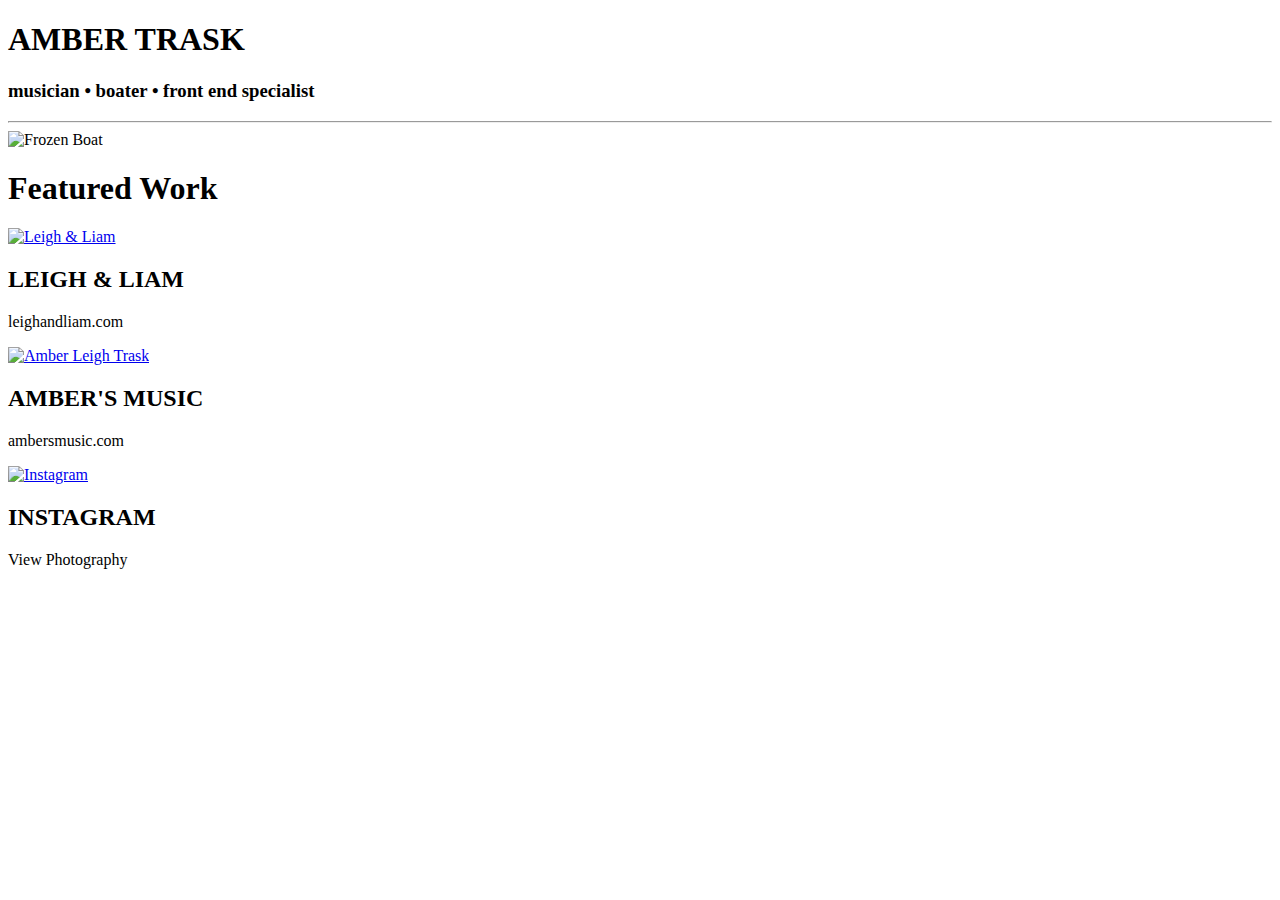
==== index.html @ d96f0775 "Rename portfolio.html to index.html" ====
<!DOCTYPE html>
<html>
	
	<head>
	  <meta charset="utf-8">
	  <meta name="viewport" content="width=device-width, initial-scale=1.0">
	  <title>Portfolio</title>
	  <link rel="stylesheet" href="styles/portfolio.css">
	  <link href="https://fonts.googleapis.com/css?family=Cormorant+Garamond" rel="stylesheet">
	</head>
	
	<body>
	  <div class="container">
	    <div class="container">

		    <header class="left">
		    	<span class="fontawesome-headphones"></span>
		    </header>

		    <header class="right">
				<h1>AMBER TRASK</h1>
				<h3 class="description">musician • boater • front end specialist</h3>
			</header>

			<hr>

			<picture>
				<source media="(max-width: 415px)" srcset="images/frozenboatSMALL.jpg">
				<source media="(max-width: 770px)" srcset="images/frozenboatMED.jpg">
				<source media="(min-width: 771px)" srcset="images/frozenboat.jpg">
				<img class="main-image" src="images/frozenboat.jpg" alt="Frozen Boat">
			</picture>

		    <h1 class="art-head">Featured Work</h1>

		    <article>
				<a href="https://www.leighandliam.com">
					<img class="screenshot" src="images/lalss.jpg" alt="Leigh & Liam">
				</a>
				<h2 class="art-title">LEIGH & LIAM</h2>
				<p class="art-description">leighandliam.com</p>
		    </article>

		    <article>
				<a href="https://www.ambersmusic.com">
					<img class="screenshot" src="images/altss.jpg" alt="Amber Leigh Trask">
				</a>
			    <h2 class="art-title">AMBER'S MUSIC</h2>
			    <p class="art-description">ambersmusic.com</p>
		    </article>

		    <article>
				<a href="https://www.instagram.com/amberleightrask/">
					<img class="screenshot" src="images/instagramss.jpg" alt="Instagram">
				</a>
			    <h2 class="art-title">INSTAGRAM</h2>
			    <p class="art-description">View Photography</p>
		    </article>

	    </div>
	  </div>
	</body>
	
</html>
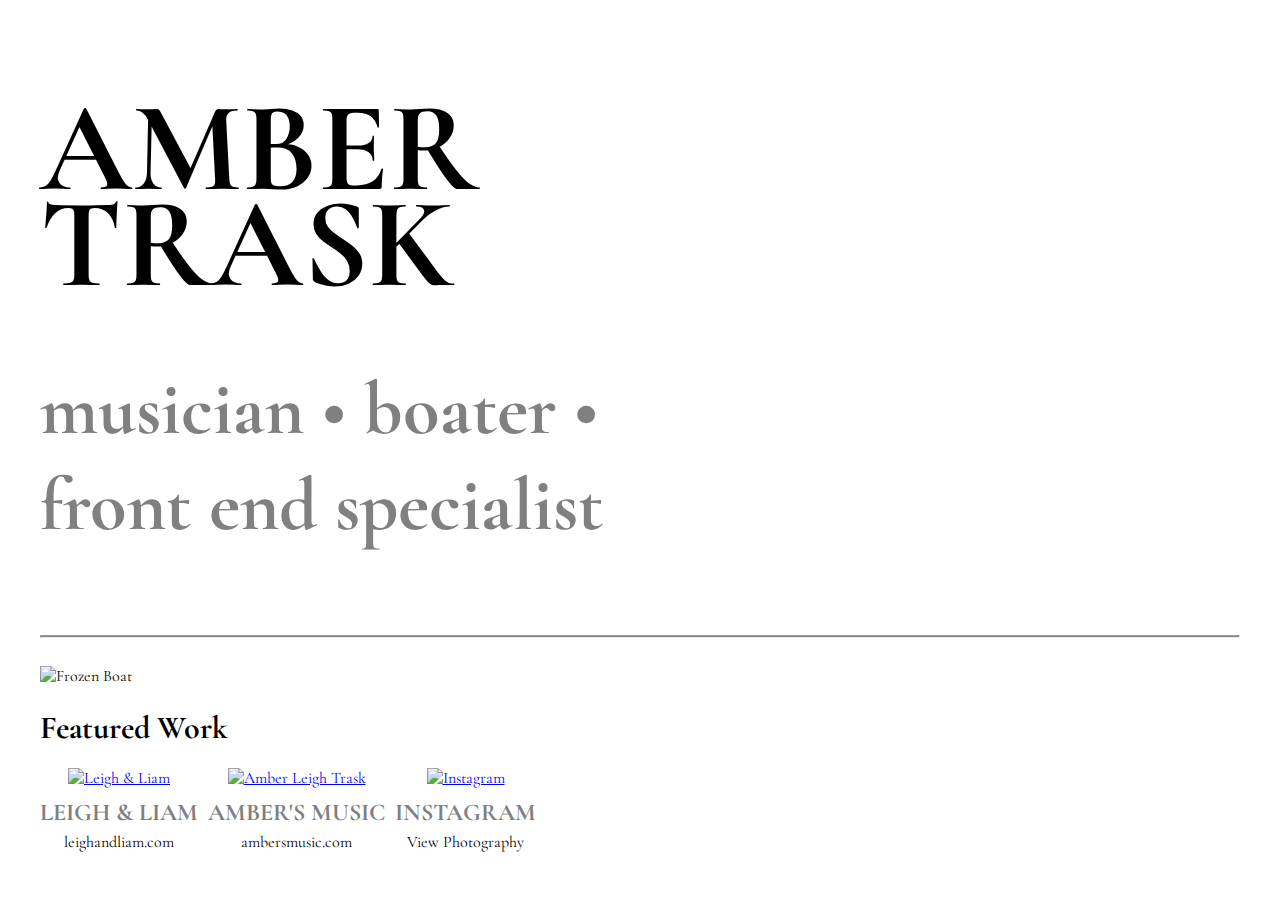
==== commit 4cd2df13: "Update index.html" ====
--- a/index.html
+++ b/index.html
@@ -4,8 +4,9 @@
 	<head>
 	  <meta charset="utf-8">
 	  <meta name="viewport" content="width=device-width, initial-scale=1.0">
+	  <script src="https://use.fontawesome.com/6b76302147.js"></script>
 	  <title>Portfolio</title>
-	  <link rel="stylesheet" href="styles/portfolio.css">
+	  <link rel="stylesheet" href="Styles/portfolio.css">
 	  <link href="https://fonts.googleapis.com/css?family=Cormorant+Garamond" rel="stylesheet">
 	</head>
 	
@@ -14,28 +15,28 @@
 	    <div class="container">
 
 		    <header class="left">
-		    	<span class="fontawesome-headphones"></span>
+		    	<h1>AMBER TRASK</h1>
+			<h3 class="description">musician • boater • front end specialist</h3>
 		    </header>
 
 		    <header class="right">
-				<h1>AMBER TRASK</h1>
-				<h3 class="description">musician • boater • front end specialist</h3>
-			</header>
+			<i class="fa fa-github" aria-hidden="true"></i>
+		    </header>
 
 			<hr>
 
 			<picture>
-				<source media="(max-width: 415px)" srcset="images/frozenboatSMALL.jpg">
-				<source media="(max-width: 770px)" srcset="images/frozenboatMED.jpg">
-				<source media="(min-width: 771px)" srcset="images/frozenboat.jpg">
-				<img class="main-image" src="images/frozenboat.jpg" alt="Frozen Boat">
+				<source media="(max-width: 415px)" srcset="Images/frozenboatSMALL.jpg">
+				<source media="(max-width: 770px)" srcset="Images/frozenboatMED.jpg">
+				<source media="(min-width: 771px)" srcset="Images/frozenboat.jpg">
+				<img class="main-image" src="Images/frozenboat.jpg" alt="Frozen Boat">
 			</picture>
 
 		    <h1 class="art-head">Featured Work</h1>
 
 		    <article>
 				<a href="https://www.leighandliam.com">
-					<img class="screenshot" src="images/lalss.jpg" alt="Leigh & Liam">
+					<img class="screenshot" src="Images/lalss.jpg" alt="Leigh & Liam">
 				</a>
 				<h2 class="art-title">LEIGH & LIAM</h2>
 				<p class="art-description">leighandliam.com</p>
@@ -43,7 +44,7 @@
 
 		    <article>
 				<a href="https://www.ambersmusic.com">
-					<img class="screenshot" src="images/altss.jpg" alt="Amber Leigh Trask">
+					<img class="screenshot" src="Images/altss.jpg" alt="Amber Leigh Trask">
 				</a>
 			    <h2 class="art-title">AMBER'S MUSIC</h2>
 			    <p class="art-description">ambersmusic.com</p>
@@ -51,7 +52,7 @@
 
 		    <article>
 				<a href="https://www.instagram.com/amberleightrask/">
-					<img class="screenshot" src="images/instagramss.jpg" alt="Instagram">
+					<img class="screenshot" src="Images/instagramss.jpg" alt="Instagram">
 				</a>
 			    <h2 class="art-title">INSTAGRAM</h2>
 			    <p class="art-description">View Photography</p>
--- a/Styles/portfolio.css
+++ b/Styles/portfolio.css
@@ -0,0 +1,99 @@
+/* Page-Wide */
+
+* {
+    -webkit-box-sizing: border-box;
+    -moz-box-sizing: border-box;
+    -ms-box-sizing: border-box;
+    box-sizing: border-box;
+}
+
+* {
+    font-family: 'Cormorant Garamond', serif;
+}
+
+.container {
+    display: flex;
+    flex-wrap: wrap;
+    margin: 0 auto;
+    max-width: 1200px;
+    width: 100%;
+}
+
+
+/* Element Styling */
+
+hr {
+    clear: both;
+    display: block;
+    width: 100%;
+    background-color: gray;
+    height: 3px;
+}
+
+picture {
+    max-width: 100%;
+}
+
+article {
+    padding-right: 0;
+    max-width: 100%;
+    text-align: center;
+}
+
+@media screen and (min-width: 415px) {
+    
+    article {
+        max-width: 33.3%;
+        padding-right: 10px;
+    }
+
+}
+
+article:last-of-type {
+    padding-right: 0;
+}
+
+
+/* Class Styling */
+
+.left {
+    width: 50%;
+    text-align: left;
+    font-size: 4em;
+    margin-top: 7px;
+    line-height: 150%;
+}
+
+.right {
+    width: 50%;
+    text-align: right;
+}
+
+.description {
+    color: gray;
+    margin-top: -18px;
+}
+
+.main-image {
+    max-width: 100%;
+    padding-top: 20px;
+}
+
+.art-head {
+    width: 100%;
+}
+
+.screenshot {
+    max-width: 100%;
+    padding-bottom: 0;
+}
+
+.art-title {
+    color: gray;
+    margin-top: 10px;
+    margin-bottom: 5px;
+}
+
+.art-description {
+    margin-top: 0;
+}
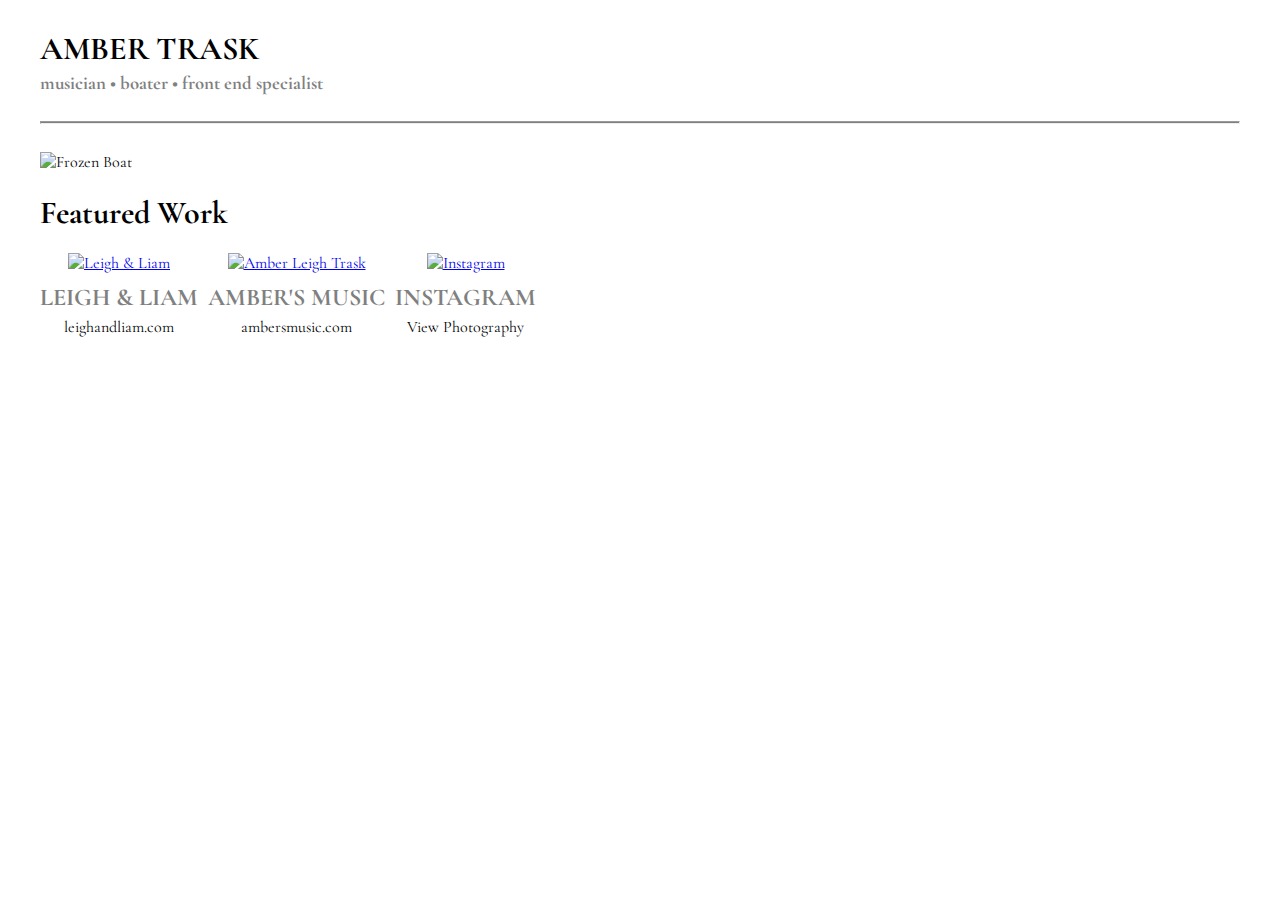
==== commit d3e8c442: "Update index.html" ====
--- a/index.html
+++ b/index.html
@@ -20,7 +20,9 @@
 		    </header>
 
 		    <header class="right">
-			<i class="fa fa-github" aria-hidden="true"></i>
+			<a href="https://github.com/4mber" target="_blank"><i class="fa fa-github" aria-hidden="true"></i></a>
+			<a href="https://uk.linkedin.com/in/amber-trask-086a8271" target="_blank"><i class="fa fa-linkedin-square" aria-hidden="true"></i></a>
+			<a href="mailto:amberleightrask@gmail.com?Subject=Contact%204mber" target="_blank"><i class="fa fa-envelope" aria-hidden="true"></i></a>
 		    </header>
 
 			<hr>
--- a/Styles/portfolio.css
+++ b/Styles/portfolio.css
@@ -59,13 +59,11 @@
 .left {
     width: 50%;
     text-align: left;
-    font-size: 4em;
-    margin-top: 7px;
-    line-height: 150%;
 }
 
 .right {
     width: 50%;
+    font-size: 5em;
     text-align: right;
 }
 
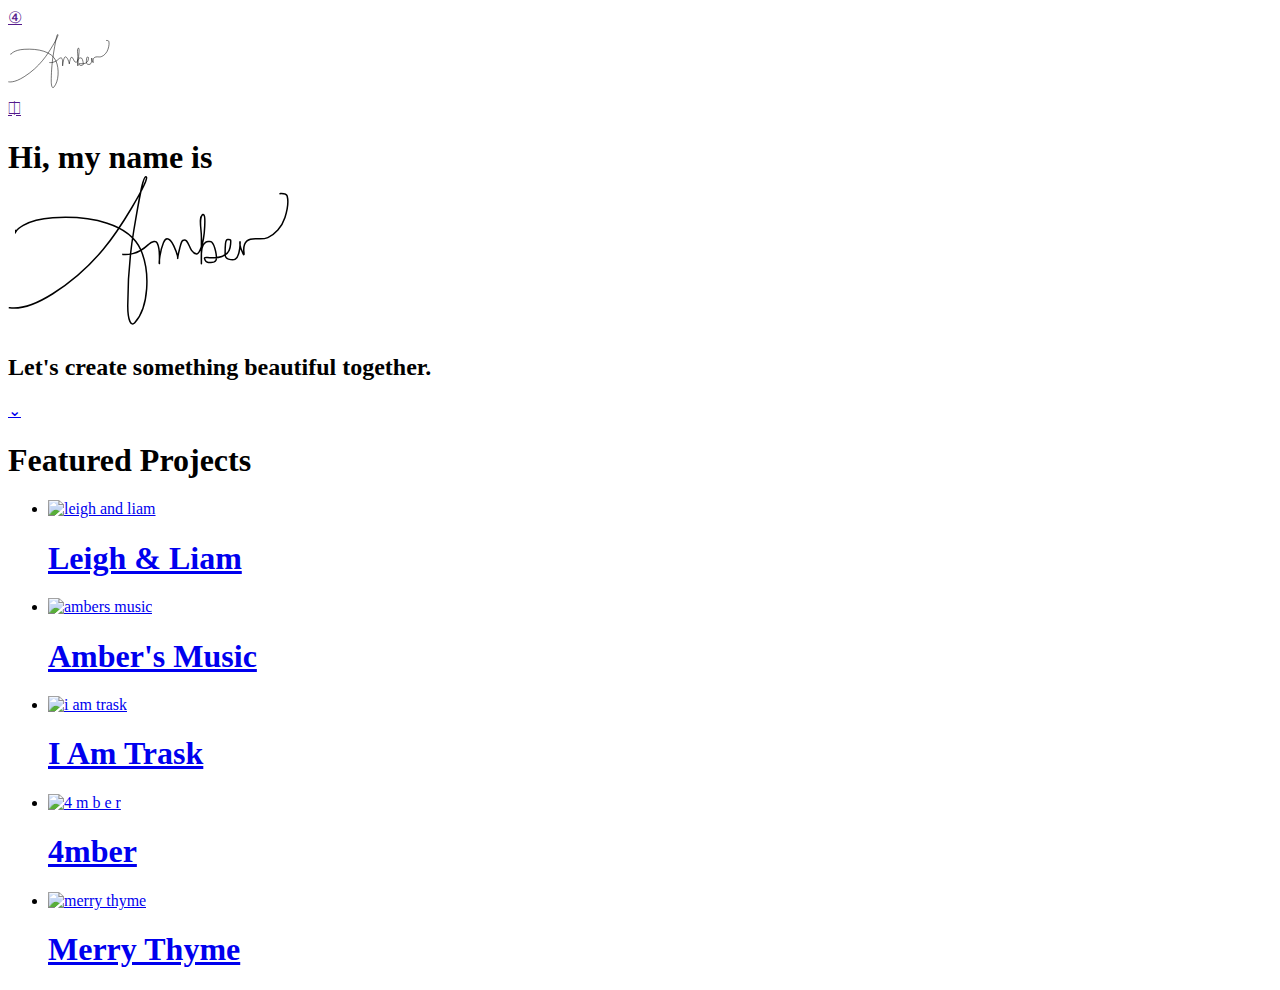
==== commit 733a0250: "Update index.html" ====
--- a/index.html
+++ b/index.html
@@ -4,64 +4,166 @@
 	<head>
 	  <meta charset="utf-8">
 	  <meta name="viewport" content="width=device-width, initial-scale=1.0">
-	  <script src="https://use.fontawesome.com/6b76302147.js"></script>
-	  <title>Portfolio</title>
-	  <link rel="stylesheet" href="Styles/portfolio.css">
-	  <link href="https://fonts.googleapis.com/css?family=Cormorant+Garamond" rel="stylesheet">
+	  <title>4mber.com</title>
+	  <link rel="stylesheet" type="text/css" href="css/styles.css">
+	  <link rel="shortcut icon" href="favicon.png" type="image/x-icon">
 	</head>
 	
 	<body>
-	  <div class="container">
-	    <div class="container">
 
-		    <header class="left">
-		    	<h1>AMBER TRASK</h1>
-			<h3 class="description">musician • boater • front end specialist</h3>
-		    </header>
+		<nav class="one nav container">			
+			<header class="left">
+				<span><a href="" class="colour">④</a></span>
+			</header>
 
-		    <header class="right">
-			<a href="https://github.com/4mber" target="_blank"><i class="fa fa-github" aria-hidden="true"></i></a>
-			<a href="https://uk.linkedin.com/in/amber-trask-086a8271" target="_blank"><i class="fa fa-linkedin-square" aria-hidden="true"></i></a>
-			<a href="mailto:amberleightrask@gmail.com?Subject=Contact%204mber" target="_blank"><i class="fa fa-envelope" aria-hidden="true"></i></a>
-		    </header>
+			<a href="https://4mber.github.io/4mber.com/"><svg class="tinyLogo" id="tinyLogo" viewBox="0 -20 3500 190" xmlns="http://www.w3.org/2000/svg">
+				 <g>
+				  <path d="m0.75,131.75c2,0 15.239304,4.161011 44,-14c43.196945,-27.276794 64.697876,-61.907486 79,-86c11.414337,-19.227921 17,-31 14,-31c-3,0 -6.904922,23.618423 -12,54c-4.822006,28.753235 -6,58 -6,75c0,15 3.365372,20.973602 7,17c14.093002,-15.407379 15.65242,-51.003845 6,-73c-11.365616,-25.900238 -49.018433,-34.331879 -88,-32c-29.375366,1.757248 -37,14 -37,14l0,-2" id="svg_18" fill-opacity="null" stroke-opacity="null" stroke-width="1.5" stroke="#000" fill="none"/>
+				  <path d="m114.199707,78.371353c0.729919,0 3.444519,0.955475 10.583969,-0.729919c7.982178,-1.884338 12.848831,-6.486069 15.693497,-9.12413c2.676041,-2.481689 4.335251,-2.734848 5.474472,-2.919708c1.08075,-0.175385 2.456619,-0.166275 3.284683,1.459854c2.252579,4.423538 2.189789,8.029221 2.189789,13.503693c0,3.649658 0,5.839447 0,6.934341c0,0.36496 -0.398239,-0.02179 0,-3.649658c0.734314,-6.689438 2.689636,-13.954529 4.014618,-17.153336c1.249207,-3.015869 2.189789,-4.014618 3.649643,-4.014618c1.824814,0 4.287704,2.052582 6.569382,6.934326c1.664398,3.56102 3.459991,7.896271 4.014618,11.313919c0.233856,1.44101 -0.089172,1.819351 0,1.094894c0.551575,-4.480545 1.555664,-7.639343 2.554749,-11.678879c0.807861,-3.266388 1.676666,-5.296738 2.554749,-5.839432c0.98175,-0.60675 2.732941,-0.579117 3.649658,0.36496c2.39856,2.470139 3.157623,6.629349 5.109497,9.48909c1.606934,2.35434 3.615997,3.46579 5.109497,3.649643c1.0867,0.133774 2.574707,-1.45224 4.379578,-6.204407c2.214294,-5.830185 3.284363,-12.750015 3.649658,-21.167953c0.237335,-5.46933 0.600891,-10.23259 -0.729919,-11.678879c-0.552582,-0.600555 -1.193359,-0.614288 -1.459869,-0.36496c-4.006592,3.748383 -1.094879,13.503693 -1.094879,22.627808c0,6.204407 0,13.868668 0,18.61322c0,4.014603 0,6.204391 0,7.299301c0,0.36496 0,0.729919 0,0.36496c0,-2.189789 -0.16806,-5.477692 0,-9.85405c0.182617,-4.755066 1.111084,-8.307144 2.919708,-10.219025c1.254059,-1.325653 2.189789,-1.824814 3.649658,-1.824814c1.094879,0 2.800354,-0.416489 3.649628,0.36496c2.04538,1.882019 3.305725,6.100082 4.014618,9.48909c0.825348,3.945755 1.155457,7.114426 0.36496,8.759155c-1.012329,2.106262 -4.766418,2.546539 -7.664246,2.189789c-1.49353,-0.183868 -3.268341,-2.025253 -3.649658,-3.284683c-0.105774,-0.349319 -0.258087,-1.201797 0,-1.459869c0.516144,-0.516129 2.919708,0 5.109497,0c3.649658,0 8.231537,0.573059 12.043854,-1.094894c3.154358,-1.380081 6.346497,-4.070557 7.299286,-6.204391c0.905121,-2.0271 1.276764,-3.991974 1.459869,-6.204407c0.120422,-1.45488 0.279327,-3.34024 0,-4.014618c-0.39502,-0.95369 -1.824829,-0.729919 -2.919708,-0.729919c-0.72995,0 -1.857697,1.091415 -2.189789,4.379578c-0.40509,4.010757 -0.36496,7.299286 -0.36496,10.219009c0,2.554749 1.391968,4.579926 3.284668,5.109512c2.137878,0.59819 5.070068,1.205383 6.934326,0c3.315094,-2.143478 3.769226,-6.186142 4.379578,-10.583984c0.454315,-3.273529 0.36496,-5.474472 0.36496,-6.569366c0,-0.36496 -0.401337,0.024612 0,3.284683c0.367737,2.98703 1.459869,5.109512 2.554779,7.299301c0.729919,1.459854 0.729919,2.189789 1.094879,2.189789c0.72995,0 0,-2.919724 0,-5.109512c0,-3.649643 0.134094,-6.090195 3.284698,-8.759155c2.395538,-2.029327 5.839417,-2.189789 8.394196,-2.189789c2.919708,0 7.622406,1.001816 12.408783,-1.094894c6.956268,-3.047241 14.07431,-10.432007 17.153351,-20.073074c3.267456,-10.231049 3.501221,-16.594589 2.189789,-21.532928c-0.755219,-2.843857 -4.744537,-2.554749 -6.569366,-2.554749l-1.094879,0.729935" id="svg_49" fill-opacity="null" stroke-opacity="null" stroke-width="1.5" stroke="#000" fill="none"/>
+				 </g>
+			</svg></a>
 
-			<hr>
+			<header class="right">
+				<span><a href="" class="colour">⎅</a></span>
+			</header>
+		</nav>
 
-			<picture>
-				<source media="(max-width: 415px)" srcset="Images/frozenboatSMALL.jpg">
-				<source media="(max-width: 770px)" srcset="Images/frozenboatMED.jpg">
-				<source media="(min-width: 771px)" srcset="Images/frozenboat.jpg">
-				<img class="main-image" src="Images/frozenboat.jpg" alt="Frozen Boat">
-			</picture>
+	    <div class="container" id="page-border">
+		    <h1 class="two name">Hi, my name is <!-- <span class="me">4mber,</span> -->
 
-		    <h1 class="art-head">Featured Work</h1>
+			<div class="three signature">
+				<svg id="bigLogo" width="281" height="149" xmlns="http://www.w3.org/2000/svg">
+					 <g>
+					  <path class="stroke-A" d="m0.75,131.75c2,0 15.239304,4.161011 44,-14c43.196945,-27.276794 64.697876,-61.907486 79,-86c11.414337,-19.227921 17,-31 14,-31c-3,0 -6.904922,23.618423 -12,54c-4.822006,28.753235 -6,58 -6,75c0,15 3.365372,20.973602 7,17c14.093002,-15.407379 15.65242,-51.003845 6,-73c-11.365616,-25.900238 -49.018433,-34.331879 -88,-32c-29.375366,1.757248 -37,14 -37,14l0,-2" id="svg_18" fill-opacity="null" stroke-opacity="null" stroke-width="1.5" stroke="#000" fill="none"/>
+					  <path class="stroke-mber" d="m114.199707,78.371353c0.729919,0 3.444519,0.955475 10.583969,-0.729919c7.982178,-1.884338 12.848831,-6.486069 15.693497,-9.12413c2.676041,-2.481689 4.335251,-2.734848 5.474472,-2.919708c1.08075,-0.175385 2.456619,-0.166275 3.284683,1.459854c2.252579,4.423538 2.189789,8.029221 2.189789,13.503693c0,3.649658 0,5.839447 0,6.934341c0,0.36496 -0.398239,-0.02179 0,-3.649658c0.734314,-6.689438 2.689636,-13.954529 4.014618,-17.153336c1.249207,-3.015869 2.189789,-4.014618 3.649643,-4.014618c1.824814,0 4.287704,2.052582 6.569382,6.934326c1.664398,3.56102 3.459991,7.896271 4.014618,11.313919c0.233856,1.44101 -0.089172,1.819351 0,1.094894c0.551575,-4.480545 1.555664,-7.639343 2.554749,-11.678879c0.807861,-3.266388 1.676666,-5.296738 2.554749,-5.839432c0.98175,-0.60675 2.732941,-0.579117 3.649658,0.36496c2.39856,2.470139 3.157623,6.629349 5.109497,9.48909c1.606934,2.35434 3.615997,3.46579 5.109497,3.649643c1.0867,0.133774 2.574707,-1.45224 4.379578,-6.204407c2.214294,-5.830185 3.284363,-12.750015 3.649658,-21.167953c0.237335,-5.46933 0.600891,-10.23259 -0.729919,-11.678879c-0.552582,-0.600555 -1.193359,-0.614288 -1.459869,-0.36496c-4.006592,3.748383 -1.094879,13.503693 -1.094879,22.627808c0,6.204407 0,13.868668 0,18.61322c0,4.014603 0,6.204391 0,7.299301c0,0.36496 0,0.729919 0,0.36496c0,-2.189789 -0.16806,-5.477692 0,-9.85405c0.182617,-4.755066 1.111084,-8.307144 2.919708,-10.219025c1.254059,-1.325653 2.189789,-1.824814 3.649658,-1.824814c1.094879,0 2.800354,-0.416489 3.649628,0.36496c2.04538,1.882019 3.305725,6.100082 4.014618,9.48909c0.825348,3.945755 1.155457,7.114426 0.36496,8.759155c-1.012329,2.106262 -4.766418,2.546539 -7.664246,2.189789c-1.49353,-0.183868 -3.268341,-2.025253 -3.649658,-3.284683c-0.105774,-0.349319 -0.258087,-1.201797 0,-1.459869c0.516144,-0.516129 2.919708,0 5.109497,0c3.649658,0 8.231537,0.573059 12.043854,-1.094894c3.154358,-1.380081 6.346497,-4.070557 7.299286,-6.204391c0.905121,-2.0271 1.276764,-3.991974 1.459869,-6.204407c0.120422,-1.45488 0.279327,-3.34024 0,-4.014618c-0.39502,-0.95369 -1.824829,-0.729919 -2.919708,-0.729919c-0.72995,0 -1.857697,1.091415 -2.189789,4.379578c-0.40509,4.010757 -0.36496,7.299286 -0.36496,10.219009c0,2.554749 1.391968,4.579926 3.284668,5.109512c2.137878,0.59819 5.070068,1.205383 6.934326,0c3.315094,-2.143478 3.769226,-6.186142 4.379578,-10.583984c0.454315,-3.273529 0.36496,-5.474472 0.36496,-6.569366c0,-0.36496 -0.401337,0.024612 0,3.284683c0.367737,2.98703 1.459869,5.109512 2.554779,7.299301c0.729919,1.459854 0.729919,2.189789 1.094879,2.189789c0.72995,0 0,-2.919724 0,-5.109512c0,-3.649643 0.134094,-6.090195 3.284698,-8.759155c2.395538,-2.029327 5.839417,-2.189789 8.394196,-2.189789c2.919708,0 7.622406,1.001816 12.408783,-1.094894c6.956268,-3.047241 14.07431,-10.432007 17.153351,-20.073074c3.267456,-10.231049 3.501221,-16.594589 2.189789,-21.532928c-0.755219,-2.843857 -4.744537,-2.554749 -6.569366,-2.554749l-1.094879,0.729935" id="svg_49" fill-opacity="null" stroke-opacity="null" stroke-width="1.5" stroke="#000" fill="none"/>
+					 </g>
+					</svg>
+			</div>
 
-		    <article>
-				<a href="https://www.leighandliam.com">
-					<img class="screenshot" src="Images/lalss.jpg" alt="Leigh & Liam">
-				</a>
-				<h2 class="art-title">LEIGH & LIAM</h2>
-				<p class="art-description">leighandliam.com</p>
-		    </article>
-
-		    <article>
-				<a href="https://www.ambersmusic.com">
-					<img class="screenshot" src="Images/altss.jpg" alt="Amber Leigh Trask">
-				</a>
-			    <h2 class="art-title">AMBER'S MUSIC</h2>
-			    <p class="art-description">ambersmusic.com</p>
-		    </article>
-
-		    <article>
-				<a href="https://www.instagram.com/amberleightrask/">
-					<img class="screenshot" src="Images/instagramss.jpg" alt="Instagram">
-				</a>
-			    <h2 class="art-title">INSTAGRAM</h2>
-			    <p class="art-description">View Photography</p>
-		    </article>
+			</h1>
+		    <h2 class="four tag">Let's create something<span class="beautiful">  beautiful  </span>together.</h2>
+			
+		    <div class="five button">
+			    <a href="#two">
+			        <p id="arrow">⌄</p>
+			    </a>				  	
+		    </div>
 
 	    </div>
-	  </div>
+
+	  	<div id="two" class="hexagons">
+			<h1 class="six projects">Featured Projects</h1>
+		    <ul id="hexGrid" class="seven">
+		      <li class="hex">
+		        <div class="hexIn">
+		          <a class="hexLink" href="http://www.leighandliam.com/" target="_blank">
+		            <img src="css/images/leighandliam.jpg" alt="leigh and liam" />
+		            <h1>Leigh & Liam</h1>
+		          </a>
+		        </div>
+		      </li>
+		      <li class="hex">
+		        <div class="hexIn">
+		          <a class="hexLink" href="http://www.ambersmusic.com/" target="_blank">
+		            <img src="css/images/ambersmusic.jpg" alt="ambers music" />
+		            <h1>Amber's Music</h1>
+		          </a>
+		        </div>
+		      </li>
+		      <li class="hex">
+		        <div class="hexIn">
+		          <a class="hexLink" href="https://iamtrask.github.io/" target="_blank">
+		            <img src="css/images/iamtrask.jpg" alt="i am trask" />
+		            <h1>I Am Trask</h1>
+		          </a>
+		        </div>
+		      </li>
+		      <li class="hex">
+		        <div class="hexIn">
+		          <a class="hexLink" href="c" target="_blank">
+		            <img src="css/images/4mber.jpg" alt="4 m b e r" />
+		            <h1>4mber</h1>
+		          </a>
+		        </div>
+		      </li>
+		      <li class="hex">
+		        <div class="hexIn">
+		          <a class="hexLink" href="http://merrythyme.com/" target="_blank">
+		            <img src="css/images/merrythyme.jpg" alt="merry thyme" />
+		            <h1>Merry Thyme</h1>
+		          </a>
+		        </div>
+		      </li>
+			</ul>
+		</div>
+
+		
+		<script src="https://ajax.googleapis.com/ajax/libs/jquery/3.1.1/jquery.min.js" type="text/javascript"></script>
+
+		<script src="js/scrollreveal.min.js"></script>
+		<script type="text/javascript">
+			window.sr = ScrollReveal();
+			sr.reveal('.one', {delay: 200, reset:true});
+			sr.reveal('.two', {delay: 400, reset:true});
+			sr.reveal('.three', {delay: 600, reset:true});
+			sr.reveal('.four', {delay: 800, reset:true});
+			sr.reveal('.five', {delay: 1000, reset:true});
+			sr.reveal('.six', {delay: 200, reset:true});
+			sr.reveal('.seven', {delay: 400, reset:true});
+		</script>
+
+
+		<script type="text/javascript">			
+			$(function() {
+			  $('a[href*="#"]:not([href="#"])').click(function() {
+			    if (location.pathname.replace(/^\//, '') == this.pathname.replace(/^\//, '') && location.hostname == this.hostname) {
+			      var target = $(this.hash);
+			      target = target.length ? target : $('[name=' + this.hash.slice(1) + ']');
+			      if (target.length) {
+			        $('html, body').animate({
+			          scrollTop: target.offset().top
+			        }, 1000);
+			        return false;
+			      }
+			    }
+			  });
+			});	
+		</script>
+
+		<script type="text/javascript">
+			function update() {
+			    if ($(window).scrollTop() > 400) {
+			        $('#tinyLogo').animate({
+			            "bottom": '0px'
+			        }, 300);
+			    } else {
+			        $('#tinyLogo').animate({
+			            "bottom": '200px'
+			        }, 300);
+			    }
+			}
+
+			setInterval(update, 500);
+		</script>
+
+		<script type="text/javascript">
+			function update() {
+			    if ($(window).scrollTop() > 700) {
+			        $('.nav').css({
+			           'background-color': 'rgba(136, 175, 234, 0.05)'
+			        });
+			    }
+			    else {
+			    	$('.nav').css({
+			           'background-color': 'rgba(255, 255, 255, 0.65)'
+			        });
+			    }
+			}
+
+			setInterval(update, 500);
+		</script>
+
+
 	</body>
 	
 </html>
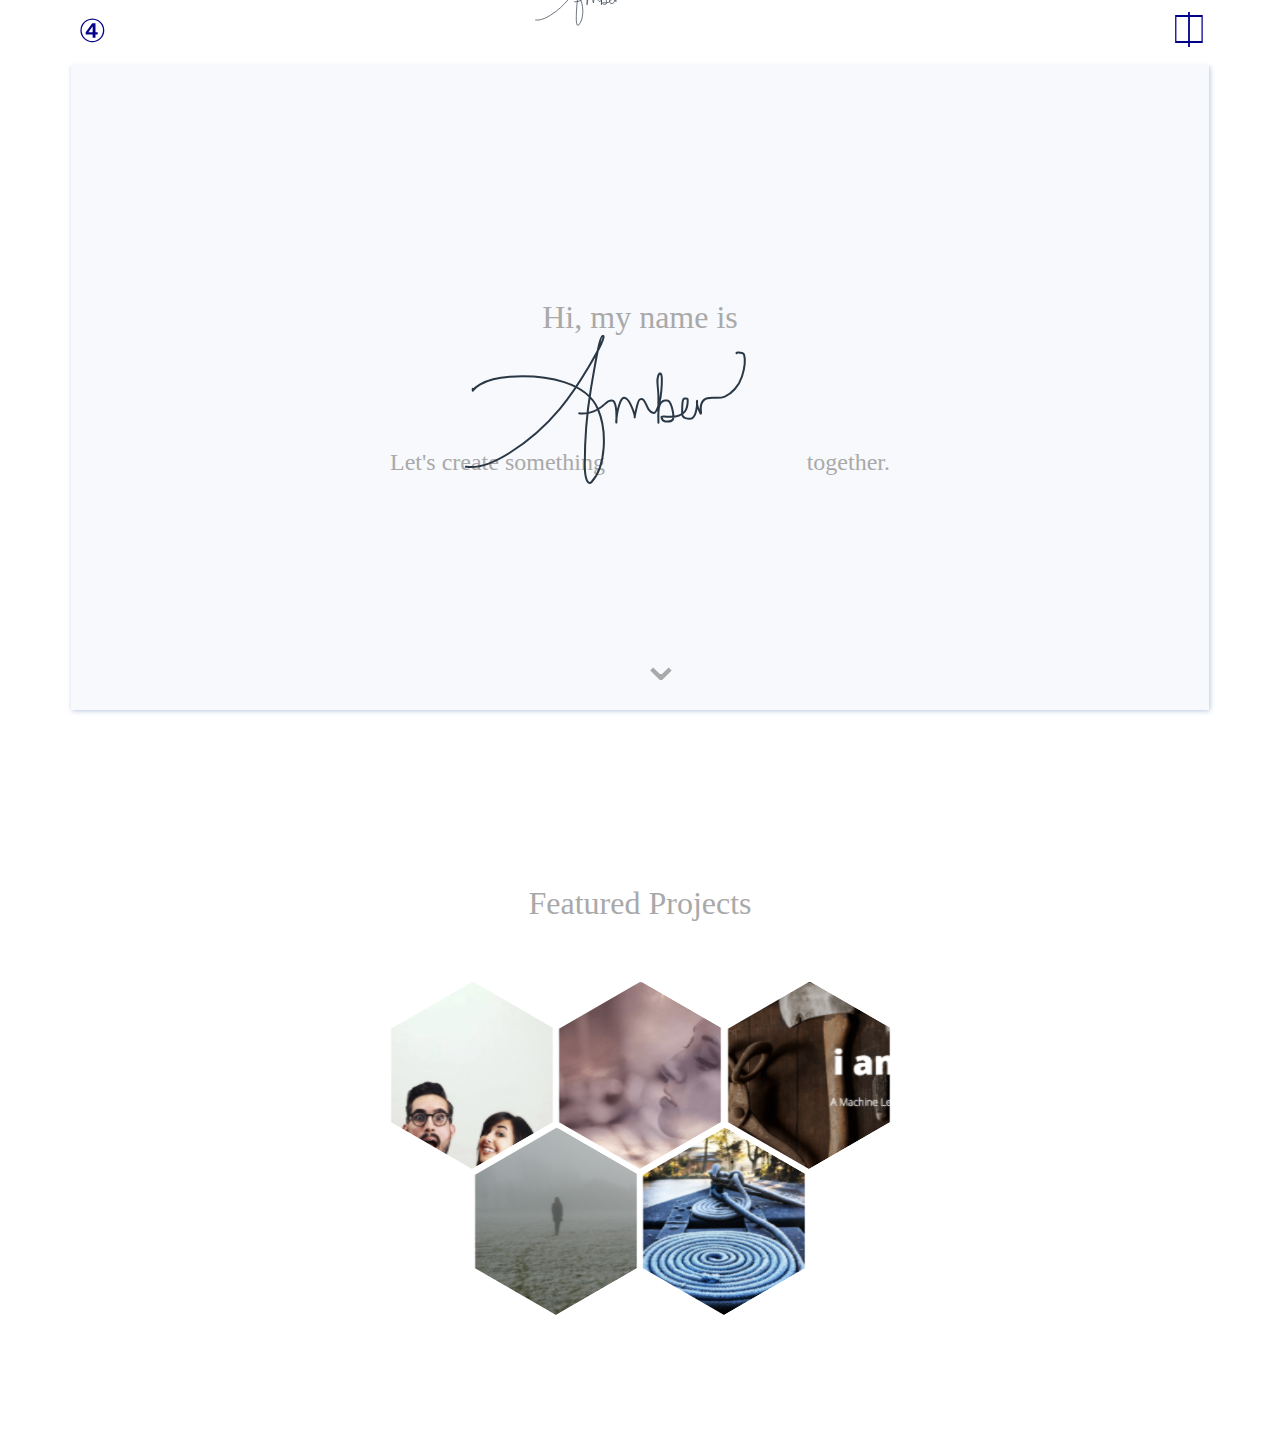
==== commit 8f72de11: "Update index.html" ====
--- a/index.html
+++ b/index.html
@@ -5,7 +5,7 @@
 	  <meta charset="utf-8">
 	  <meta name="viewport" content="width=device-width, initial-scale=1.0">
 	  <title>4mber.com</title>
-	  <link rel="stylesheet" type="text/css" href="css/styles.css">
+	  <link rel="stylesheet" type="text/css" href="Styles/portfolio.css">
 	  <link rel="shortcut icon" href="favicon.png" type="image/x-icon">
 	</head>
 	
@@ -57,7 +57,7 @@
 		      <li class="hex">
 		        <div class="hexIn">
 		          <a class="hexLink" href="http://www.leighandliam.com/" target="_blank">
-		            <img src="css/images/leighandliam.jpg" alt="leigh and liam" />
+		            <img src="Styles/leighandliam.jpg" alt="leigh and liam" />
 		            <h1>Leigh & Liam</h1>
 		          </a>
 		        </div>
@@ -65,7 +65,7 @@
 		      <li class="hex">
 		        <div class="hexIn">
 		          <a class="hexLink" href="http://www.ambersmusic.com/" target="_blank">
-		            <img src="css/images/ambersmusic.jpg" alt="ambers music" />
+		            <img src="Styles/ambersmusic.jpg" alt="ambers music" />
 		            <h1>Amber's Music</h1>
 		          </a>
 		        </div>
@@ -73,7 +73,7 @@
 		      <li class="hex">
 		        <div class="hexIn">
 		          <a class="hexLink" href="https://iamtrask.github.io/" target="_blank">
-		            <img src="css/images/iamtrask.jpg" alt="i am trask" />
+		            <img src="Styles/iamtrask.jpg" alt="i am trask" />
 		            <h1>I Am Trask</h1>
 		          </a>
 		        </div>
@@ -81,7 +81,7 @@
 		      <li class="hex">
 		        <div class="hexIn">
 		          <a class="hexLink" href="c" target="_blank">
-		            <img src="css/images/4mber.jpg" alt="4 m b e r" />
+		            <img src="Styles/4mber.jpg" alt="4 m b e r" />
 		            <h1>4mber</h1>
 		          </a>
 		        </div>
@@ -89,7 +89,7 @@
 		      <li class="hex">
 		        <div class="hexIn">
 		          <a class="hexLink" href="http://merrythyme.com/" target="_blank">
-		            <img src="css/images/merrythyme.jpg" alt="merry thyme" />
+		            <img src="Styles/merrythyme.jpg" alt="merry thyme" />
 		            <h1>Merry Thyme</h1>
 		          </a>
 		        </div>
@@ -100,7 +100,7 @@
 		
 		<script src="https://ajax.googleapis.com/ajax/libs/jquery/3.1.1/jquery.min.js" type="text/javascript"></script>
 
-		<script src="js/scrollreveal.min.js"></script>
+		<script src="scrollreveal.min.js"></script>
 		<script type="text/javascript">
 			window.sr = ScrollReveal();
 			sr.reveal('.one', {delay: 200, reset:true});
--- a/Styles/portfolio.css
+++ b/Styles/portfolio.css
@@ -0,0 +1,368 @@
+
+* {
+    -webkit-box-sizing: border-box;
+    -moz-box-sizing: border-box;
+    -ms-box-sizing: border-box;
+    box-sizing: border-box;
+}
+
+* {
+    font-family: 'Helvetica Neue', serif;
+    font-weight: 100;
+    color: darkgray;
+}
+
+#page-border {
+    background: #f7f9fc;
+    margin: auto;
+	margin-top: 65px;
+	max-width: 90%;
+	max-height: 645px;
+	box-shadow: 1px 1px 5px #bac8e0;
+}
+
+.container {
+    display: flex;
+    flex-wrap: wrap;
+    margin: 0 auto;
+    width: 100%;
+}
+
+nav {
+   position: fixed;
+   height: 65px;
+   top: 0;
+   z-index: 2;
+}
+
+.nav {
+	transition: 0.5s ease-in-out;
+    -moz-transition: 0.5s ease-in-out;
+    -webkit-transition: 0.5s ease-in-out;
+    width: 100%;
+    padding-left: 0;
+}
+
+.name {
+    margin: auto;
+    margin-top: 27vh;
+    line-height: 0.6;
+    text-align: center;
+    width: 100%;
+}
+
+.tag {
+	margin: auto;
+    margin-top: -12%;
+    line-height: 0.6;
+    text-align: center;
+    width: 100%;
+
+}
+
+.projects {
+	margin: auto;
+	margin-top: 175px;
+	margin-bottom: 60px;
+	text-align: center;
+
+}
+
+
+span.beautiful {
+	font-family: 'Signpainter', serif;
+    font-size: 50px;
+    background: url('images/blue.jpg');
+    background-attachment: fixed;
+    background-position: top center;
+    -webkit-text-fill-color: transparent;
+    -webkit-background-clip: text;
+    display: inline-block;
+    overflow: visible;
+    padding: 12px;
+}
+
+.button {
+    background-color: transparent;
+    border-color: transparent;
+    margin-left: 50%;
+    margin-right: 50%;
+    margin-top: 19vh;
+    font-size: 50px;
+}
+
+a {
+	text-decoration: none;
+	color: darkblue;
+    font-weight: lighter;
+}
+
+#arrow {
+    color: darkgray;
+    -o-transition:.5s;
+    -ms-transition:.5s;
+    -moz-transition:.5s;
+    -webkit-transition:.5s;
+    transition:.5s;
+    margin-top: -100px;
+}
+
+#arrow:hover {
+    color: darkblue;
+    margin-top: -75px;
+}
+
+.left, .right {
+	width: 44%;
+}
+
+.left {
+	font-size: 2em;
+	text-align: left;
+	margin-top: 0.9%;
+	margin-left: 5.5%;
+}
+
+.right {
+	font-size: 2.5em;
+	text-align: right;
+	margin-top: 0.5%;
+	margin-right: 6.5%;
+}
+
+.colour {
+    color: darkblue;
+    transition: 0.2s;
+}
+
+.colour:hover {
+    color: transparent;
+	font-size: 1.1em;
+    background: url('images/blue.jpg');
+    background-attachment: fixed;
+    background-position: top center;
+    -webkit-text-fill-color: transparent;
+    -webkit-background-clip: text; 
+    transition: 0.2s;
+}
+
+.tinyLogo {
+	height: 100%;
+	margin: auto;
+	position: absolute;
+    margin-left: 38%;
+}
+
+.signature {
+	max-width: 350px;
+    margin: auto;
+    margin-top: 8px;
+    position: relative;
+    overflow: auto;
+    width: 100%;
+    height: 0;
+    padding-bottom: 20%;
+}
+
+
+svg {
+    position: absolute;
+    top: 0;
+    left: 0;
+    width: 100%;
+    height: 100%;
+}
+
+path {
+    fill: none;
+    stroke: #2a3745;
+    stroke-width: 2;
+    stroke-linecap: round;
+    stroke-linejoin: round;
+    stroke-miterlimit: 10;
+}
+
+@keyframes write1 {
+    15% {
+        stroke-dashoffset: 890;
+    }
+    40% {
+        stroke-dashoffset: 0;
+    }
+}
+
+@keyframes write2 {
+    15%, 40% {
+        stroke-dashoffset: 915;
+    }
+    100% {
+        stroke-dashoffset: 0;
+    }
+}
+
+.stroke-A {
+    stroke-dasharray: 890;
+    animation: write1 4s 1 linear;
+}
+ 
+.stroke-mber {
+    stroke-dasharray: 915;
+    animation: write2 5s 1 linear;
+}
+
+
+
+/* Hexagons!!!!*/
+
+.hexagons {
+	margin-bottom: 70px;
+}
+
+#hexGrid {
+  display: flex;
+  flex-wrap: wrap;
+  width: 40%;
+  margin: auto;
+  padding-left: 0;
+  overflow: hidden;
+  font-size: 15px;
+  list-style-type: none;
+}
+
+.hex {
+  position: relative;
+  visibility:hidden;
+  outline:1px solid transparent; /* fix for jagged edges in FF on hover transition */
+  opacity: 1;
+  transition: opacity .5s ease-in-out;
+  -moz-transition: opacity .5s ease-in-out;
+  -webkit-transition: opacity .5s ease-in-out;
+}
+.hex::after{
+  content:'';
+  display:block;
+  padding-bottom: 86.602%;  /* =  100 / tan(60) * 1.5 */
+}
+.hexIn{
+  position: absolute;
+  width: 96%;
+  padding-bottom: 110.851%; /* =  width / sin(60) */
+  margin:0 2%;
+  overflow: hidden;
+  visibility: hidden;
+  outline: 1px solid transparent; /* fix for jagged edges in FF on hover transition */
+  -webkit-transform: rotate3d(0,0,1,-60deg) skewY(30deg);
+      -ms-transform: rotate3d(0,0,1,-60deg) skewY(30deg);
+          transform: rotate3d(0,0,1,-60deg) skewY(30deg);
+}
+.hexIn * {
+  position: absolute;
+  visibility: visible;
+  outline:1px solid transparent; /* fix for jagged edges in FF on hover transition */
+}
+.hexLink {
+    display:block;
+    width: 100%;
+    height: 100%;
+    text-align: center;
+    color: #fff;
+    overflow: hidden;
+    -webkit-transform: skewY(-30deg) rotate3d(0,0,1,60deg);
+        -ms-transform: skewY(-30deg) rotate3d(0,0,1,60deg);
+            transform: skewY(-30deg) rotate3d(0,0,1,60deg);
+}
+
+/*** HEX CONTENT **********************************************************************/
+.hex img {
+  left: -100%;
+  right: -100%;
+  width: auto;
+  height: 100%;
+  margin: 0 auto;
+  -webkit-transform: rotate3d(0,0,0,0deg);
+      -ms-transform: rotate3d(0,0,0,0deg);
+          transform: rotate3d(0,0,0,0deg);
+}
+
+.hex h1, .hex p {
+  font-family: 'Signpainter', serif;
+  width: 100%;
+  padding: 5%;
+  box-sizing: border-box;
+  color: darkblue;
+  background-color: rgba(255, 255, 255, 0.45);
+  font-weight: thin;
+  -webkit-transition:  -webkit-transform .5s ease-out, opacity .5s ease-out;
+          transition:          transform .5s ease-out, opacity .5s ease-out;
+}
+.hex h1 {
+  bottom: 50%;
+  padding-top:50%;
+  font-size: 1.5em;
+  z-index: 1;
+  -webkit-transform: translate3d(0,-100%,0);
+      -ms-transform: translate3d(0,-100%,0);
+          transform: translate3d(0,-100%,0);
+}
+.hex h1::after {
+  content: '';
+  position: absolute;
+  bottom: 0;
+  left: 45%;
+  width: 10%;
+  text-align: center;
+  border-bottom: 1px solid #fff;
+}
+.hex p {
+  top: 50%;
+  padding-bottom:50%;
+  -webkit-transform:translate3d(0,100%,0);
+      -ms-transform:translate3d(0,100%,0);
+          transform:translate3d(0,100%,0);
+}
+
+
+/*** HOVER EFFECT  **********************************************************************/
+.hexLink:hover h1, .hexLink:focus h1,
+.hexLink:hover p, .hexLink:focus p{
+  -webkit-transform:translate3d(0,0,0);
+      -ms-transform:translate3d(0,0,0);
+          transform:translate3d(0,0,0);
+}
+
+.hex img:hover {
+    filter: opacity(0.4);
+}
+
+/*** HEXAGON SIZING AND EVEN ROW INDENTATION *****************************************************************/
+
+
+@media (min-width:601px) { /* <- 3-2  hexagons per row */
+  #hexGrid{
+    padding-bottom: 7.4%
+  }
+  .hex {
+    width: 33.333%; /* = 100 / 3 */
+  }
+  .hex:nth-child(5n+4){ /* first hexagon of even rows */
+    margin-left:16.666%;  /* = width of .hex / 2  to indent even rows */
+  }
+}
+
+@media (max-width: 600px) { /* <- 2-1  hexagons per row */
+  #hexGrid{
+    padding-bottom: 11.2%
+  }
+  .hex {
+    width: 50%; /* = 100 / 3 */
+  }
+  .hex:nth-child(3n+3){ /* first hexagon of even rows */
+    margin-left:25%;  /* = width of .hex / 2  to indent even rows */
+  }
+}
+
+@media (max-width: 400px) {
+    #hexGrid {
+        font-size: 13px;
+    }
+}
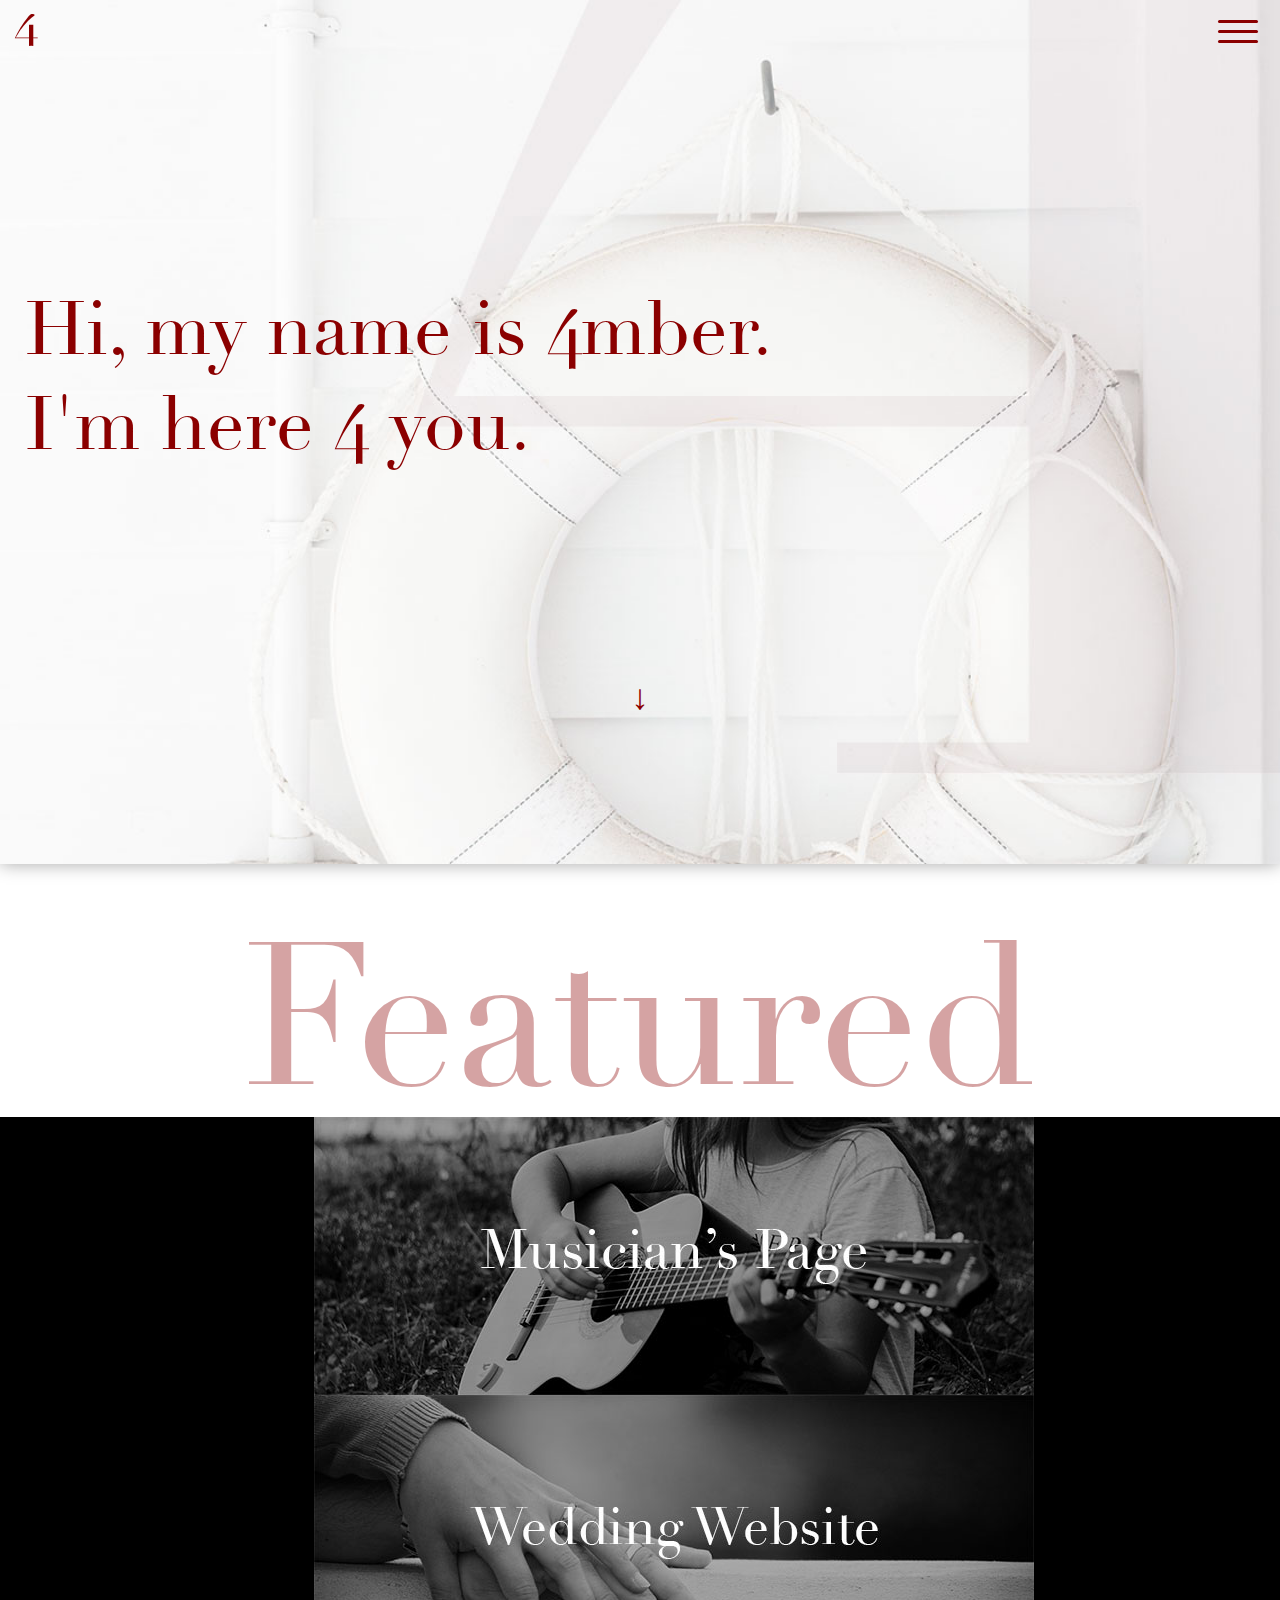
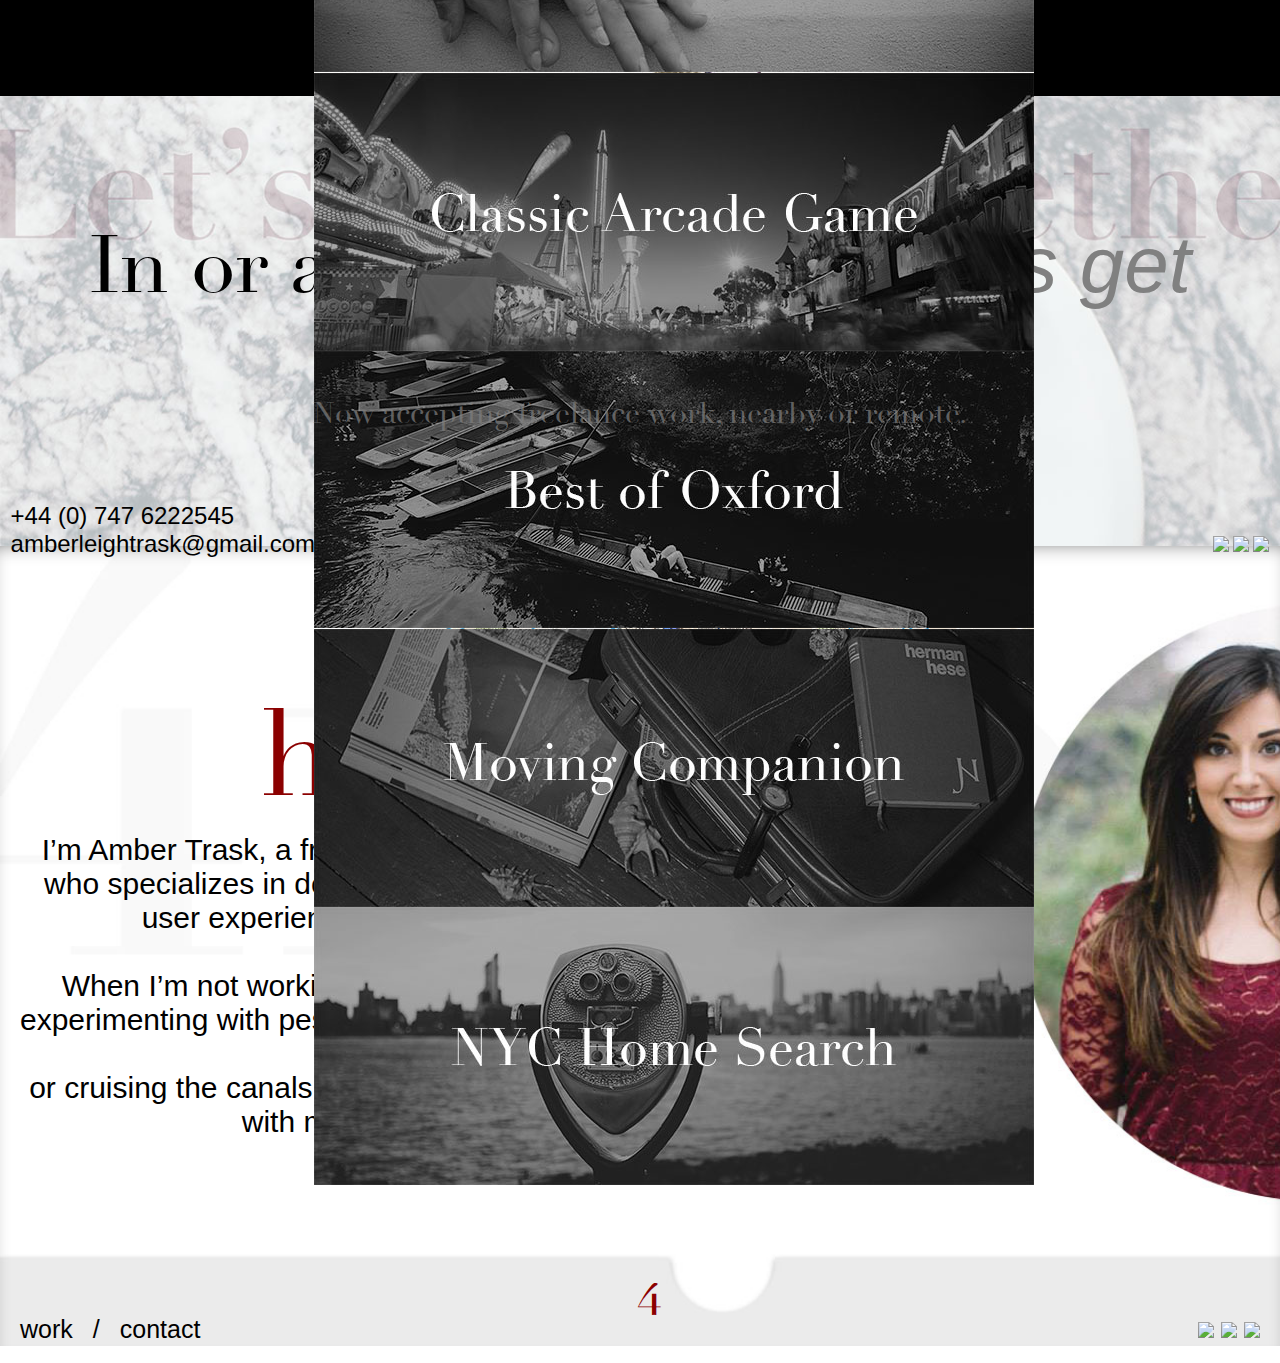
==== commit 1f6b5ac8: "Create index.html" ====
--- a/index.html
+++ b/index.html
@@ -1,169 +1,179 @@
 <!DOCTYPE html>
 <html>
-	
-	<head>
-	  <meta charset="utf-8">
-	  <meta name="viewport" content="width=device-width, initial-scale=1.0">
-	  <title>4mber.com</title>
-	  <link rel="stylesheet" type="text/css" href="Styles/portfolio.css">
-	  <link rel="shortcut icon" href="favicon.png" type="image/x-icon">
-	</head>
-	
-	<body>
-
-		<nav class="one nav container">			
-			<header class="left">
-				<span><a href="" class="colour">④</a></span>
-			</header>
-
-			<a href="https://4mber.github.io/4mber.com/"><svg class="tinyLogo" id="tinyLogo" viewBox="0 -20 3500 190" xmlns="http://www.w3.org/2000/svg">
-				 <g>
-				  <path d="m0.75,131.75c2,0 15.239304,4.161011 44,-14c43.196945,-27.276794 64.697876,-61.907486 79,-86c11.414337,-19.227921 17,-31 14,-31c-3,0 -6.904922,23.618423 -12,54c-4.822006,28.753235 -6,58 -6,75c0,15 3.365372,20.973602 7,17c14.093002,-15.407379 15.65242,-51.003845 6,-73c-11.365616,-25.900238 -49.018433,-34.331879 -88,-32c-29.375366,1.757248 -37,14 -37,14l0,-2" id="svg_18" fill-opacity="null" stroke-opacity="null" stroke-width="1.5" stroke="#000" fill="none"/>
-				  <path d="m114.199707,78.371353c0.729919,0 3.444519,0.955475 10.583969,-0.729919c7.982178,-1.884338 12.848831,-6.486069 15.693497,-9.12413c2.676041,-2.481689 4.335251,-2.734848 5.474472,-2.919708c1.08075,-0.175385 2.456619,-0.166275 3.284683,1.459854c2.252579,4.423538 2.189789,8.029221 2.189789,13.503693c0,3.649658 0,5.839447 0,6.934341c0,0.36496 -0.398239,-0.02179 0,-3.649658c0.734314,-6.689438 2.689636,-13.954529 4.014618,-17.153336c1.249207,-3.015869 2.189789,-4.014618 3.649643,-4.014618c1.824814,0 4.287704,2.052582 6.569382,6.934326c1.664398,3.56102 3.459991,7.896271 4.014618,11.313919c0.233856,1.44101 -0.089172,1.819351 0,1.094894c0.551575,-4.480545 1.555664,-7.639343 2.554749,-11.678879c0.807861,-3.266388 1.676666,-5.296738 2.554749,-5.839432c0.98175,-0.60675 2.732941,-0.579117 3.649658,0.36496c2.39856,2.470139 3.157623,6.629349 5.109497,9.48909c1.606934,2.35434 3.615997,3.46579 5.109497,3.649643c1.0867,0.133774 2.574707,-1.45224 4.379578,-6.204407c2.214294,-5.830185 3.284363,-12.750015 3.649658,-21.167953c0.237335,-5.46933 0.600891,-10.23259 -0.729919,-11.678879c-0.552582,-0.600555 -1.193359,-0.614288 -1.459869,-0.36496c-4.006592,3.748383 -1.094879,13.503693 -1.094879,22.627808c0,6.204407 0,13.868668 0,18.61322c0,4.014603 0,6.204391 0,7.299301c0,0.36496 0,0.729919 0,0.36496c0,-2.189789 -0.16806,-5.477692 0,-9.85405c0.182617,-4.755066 1.111084,-8.307144 2.919708,-10.219025c1.254059,-1.325653 2.189789,-1.824814 3.649658,-1.824814c1.094879,0 2.800354,-0.416489 3.649628,0.36496c2.04538,1.882019 3.305725,6.100082 4.014618,9.48909c0.825348,3.945755 1.155457,7.114426 0.36496,8.759155c-1.012329,2.106262 -4.766418,2.546539 -7.664246,2.189789c-1.49353,-0.183868 -3.268341,-2.025253 -3.649658,-3.284683c-0.105774,-0.349319 -0.258087,-1.201797 0,-1.459869c0.516144,-0.516129 2.919708,0 5.109497,0c3.649658,0 8.231537,0.573059 12.043854,-1.094894c3.154358,-1.380081 6.346497,-4.070557 7.299286,-6.204391c0.905121,-2.0271 1.276764,-3.991974 1.459869,-6.204407c0.120422,-1.45488 0.279327,-3.34024 0,-4.014618c-0.39502,-0.95369 -1.824829,-0.729919 -2.919708,-0.729919c-0.72995,0 -1.857697,1.091415 -2.189789,4.379578c-0.40509,4.010757 -0.36496,7.299286 -0.36496,10.219009c0,2.554749 1.391968,4.579926 3.284668,5.109512c2.137878,0.59819 5.070068,1.205383 6.934326,0c3.315094,-2.143478 3.769226,-6.186142 4.379578,-10.583984c0.454315,-3.273529 0.36496,-5.474472 0.36496,-6.569366c0,-0.36496 -0.401337,0.024612 0,3.284683c0.367737,2.98703 1.459869,5.109512 2.554779,7.299301c0.729919,1.459854 0.729919,2.189789 1.094879,2.189789c0.72995,0 0,-2.919724 0,-5.109512c0,-3.649643 0.134094,-6.090195 3.284698,-8.759155c2.395538,-2.029327 5.839417,-2.189789 8.394196,-2.189789c2.919708,0 7.622406,1.001816 12.408783,-1.094894c6.956268,-3.047241 14.07431,-10.432007 17.153351,-20.073074c3.267456,-10.231049 3.501221,-16.594589 2.189789,-21.532928c-0.755219,-2.843857 -4.744537,-2.554749 -6.569366,-2.554749l-1.094879,0.729935" id="svg_49" fill-opacity="null" stroke-opacity="null" stroke-width="1.5" stroke="#000" fill="none"/>
-				 </g>
-			</svg></a>
-
-			<header class="right">
-				<span><a href="" class="colour">⎅</a></span>
-			</header>
+<head>
+	<meta charset="utf-8">
+	<meta name="viewport" content="width=device-width, initial-scale=1.0">
+	<title>4mber</title>
+	<link rel="shortcut icon" href="icons/favicon.png" type="image/x-icon">
+	<link rel="stylesheet" type="text/css" href="styles.css">
+</head>
+<body>
+	<!-- Hamburger Menu -->
+	<input type="checkbox" id="menu__click">
+	<section id="menu">
+	  <label class="menu__click hamburger hamburger--elastic" for="menu__click">
+	    <span class="hamburger-box">
+	      <span class="hamburger-inner"></span>
+	    </span>
+	  </label>
+	  <nav class="menu__nav">
+	    <ul>
+	      <li><a href="#work" class="menu-item">WORK</a></li>
+	      <li><a href="#contact" class="menu-item">CONTACT</a></li>
+	      <li><a href="#about" class="menu-item">ABOUT</a></li>
+	      <li>
+	      	<br>
+	      	<a class="social-contain" href="https://www.linkedin.com/in/4mber/" target="_blank">
+	      		<img class="social-icon" src="icons/linkedin.svg">
+	      	</a>
+	      	<a class="social-contain" href="https://github.com/4mber" target="_blank">
+	      		<img class="social-icon" src="icons/github.svg">
+	      	</a>
+	      	<a class="social-contain" href="https://www.instagram.com/amberleightrask/" target="_blank">
+	      		<img class="social-icon" src="icons/instagram.svg">
+	      	</a>
+	      </li>
+	    </ul>
+	  </nav>
+	</section>
+	<!-- - -->
+	<nav id="four-home">
+		<a class="four-home" href="#home">4</a>
+	</nav>
+	<section id="home">
+		<h1 id="home-head" class="one pulse">Hi, my name is 4mber.<br>
+			<span class="two">I'm here 4 you.</span></h1>
+		<div id="arrow-contain">
+			<a href="#work"><span id="arrow"> ↓ </span></a>
+		</div>
+	</section>
+	<section id="work">
+		<span id="featured">Featured Work</span>
+		<br>
+		<div id="projects" class="four">
+			<div id="music">
+			  <a href="http://ambersmusic.com" target="_blank">
+				  <img class="bottom" src="images/AmbersMusic-SS.jpg" alt="ambers music" />
+				  <img class="top" src="images/AmbersMusic-Cover.jpg" alt="ambers music" />
+			  </a>
+			</div>
+			<div id="honse">
+			  <a href="http://showmeyourhonse.com/" target="_blank">
+				  <img class="bottom" src="images/Honse-SS.jpg" alt="wedding website" />
+				  <img class="top" src="images/Honse-Cover.jpg" alt="wedding website" />
+			  </a>
+			</div><br>
+			<div id="arcade">
+			  <a href="https://4mber.github.io/Classic-Arcade-Game/" target="_blank">
+			  	<img class="bottom" src="images/Arcade-SS.jpg" alt="classic arcade game" />
+			  	<img class="top" src="images/Arcade-Cover.jpg" alt="classic arcade game" />
+			  </a>
+			</div>
+			<div id="oxford">
+			  <a href="https://4mber.github.io/Best-Of-Oxford" target="_blank">
+				  <img class="bottom" src="images/Oxford-SS.jpg" alt="best of oxford" />
+				  <img class="top" src="images/Oxford-Cover.jpg" alt="best of oxford" />
+			  </a>
+			</div><br>
+			<div id="moving">
+			  <a href="https://4mber.github.io/Moving-Companion/" target="_blank">
+				  <img class="bottom" src="images/Moving-SS.jpg" alt="moving companion" />
+				  <img class="top" src="images/Moving-Cover.jpg" alt="moving companion" />
+			  </a>
+			</div>
+			<div id="nyc">
+			  <a href="https://4mber.github.io/New-York-Home-Search/" target="_blank">
+				  <img class="bottom" src="images/NYC-SS.jpg" alt="new york city home search" />
+				  <img class="top" src="images/NYC-Cover.jpg" alt="new york city home search"/>
+			  </a>
+			</div>
+		</div>
+		<div id="projects-small">
+			  <a href="https://ambersmusic.com" target="_blank">
+				  <img class="small" src="images/AmbersMusic-Cover-Small.jpg" alt="ambers music" />
+			  </a>
+			  <a href="https://showmeyourhonse.com/" target="_blank">
+				  <img class="small" src="images/Honse-Cover-Small.jpg" alt="wedding website" />
+			  </a>
+			  <a href="https://4mber.github.io/Classic-Arcade-Game/" target="_blank">
+			  	<img class="small" src="images/Arcade-Cover-Small.jpg" alt="classic arcade game" />
+			  </a>
+			  <a href="https://4mber.github.io/Best-Of-Oxford" target="_blank">
+				  <img class="small" src="images/Oxford-Cover-Small.jpg" alt="best of oxford" />
+			  </a>
+			  <a href="https://4mber.github.io/Moving-Companion/" target="_blank">
+				  <img class="small" src="images/Moving-Cover-Small.jpg" alt="moving companion" />
+			  </a>
+			  <a href="https://4mber.github.io/New-York-Home-Search/" target="_blank">
+				  <img class="small" src="images/NYC-Cover-Small.jpg" alt="new york city home search"/>
+			  </a>
+		</div>
+	</section>
+	<section id="contact">
+		<div id="contact-head">
+			<span id="london" class="one">In or around London?</span><span id="coffee" class="three"><em>Let's get coffee!</em></span><br>
+			<span id="freelance">Now accepting freelance work, nearby or remote.</span><br>
+		</div>
+		<div id="contact-info">
+			<span id="details">+44 (0) 747 6222545<br>
+			<a href="mailto:amberleightrask@gmail.com" id="email">amberleightrask@gmail.com</a>
+			</span>
+		</div>
+		<div id="socials">
+			<a class="social-container" href="https://www.linkedin.com/in/4mber/" target="_blank">
+	      		<img class="socials-icon" src="icons/linkedin.svg">
+	      	</a>
+	      	<a class="social-container" href="https://github.com/4mber" target="_blank">
+	      		<img class="socials-icon" src="icons/github.svg">
+	      	</a>
+	      	<a class="social-container" href="https://www.instagram.com/amberleightrask/" target="_blank">
+	      		<img class="socials-icon" src="icons/instagram.svg">
+	      	</a>
+		</div>
+	</section>
+	<section id="about">
+		<div id="about-content">
+			<h1 id="hello" class="one">hello!</h1>
+			<p id="about-text" class="two">
+				I’m Amber Trask, a front-end engineer and web designer<br>
+				who specializes in developing seamless and meaningful<br>
+				user experiences for desktop and mobile.<br>
+				<br>
+				When I’m not working, you will find me <a href="https://ambersmusic.com" target="_blank" class="about-link">playing music</a>,<br>
+				experimenting with pesci-vegan recipes, practicing my yoga skillz,<br>
+				or cruising the canals of Oxford, England in my <a href="https://www.instagram.com/amberleightrask/" target="_blank" class="about-link">boat-home</a><br>
+				with my husband, Andrew.
+			</p>
+		</div>
+		<nav id="four-top">
+			<a class="four-top" href="#home">4</a>
 		</nav>
-
-	    <div class="container" id="page-border">
-		    <h1 class="two name">Hi, my name is <!-- <span class="me">4mber,</span> -->
-
-			<div class="three signature">
-				<svg id="bigLogo" width="281" height="149" xmlns="http://www.w3.org/2000/svg">
-					 <g>
-					  <path class="stroke-A" d="m0.75,131.75c2,0 15.239304,4.161011 44,-14c43.196945,-27.276794 64.697876,-61.907486 79,-86c11.414337,-19.227921 17,-31 14,-31c-3,0 -6.904922,23.618423 -12,54c-4.822006,28.753235 -6,58 -6,75c0,15 3.365372,20.973602 7,17c14.093002,-15.407379 15.65242,-51.003845 6,-73c-11.365616,-25.900238 -49.018433,-34.331879 -88,-32c-29.375366,1.757248 -37,14 -37,14l0,-2" id="svg_18" fill-opacity="null" stroke-opacity="null" stroke-width="1.5" stroke="#000" fill="none"/>
-					  <path class="stroke-mber" d="m114.199707,78.371353c0.729919,0 3.444519,0.955475 10.583969,-0.729919c7.982178,-1.884338 12.848831,-6.486069 15.693497,-9.12413c2.676041,-2.481689 4.335251,-2.734848 5.474472,-2.919708c1.08075,-0.175385 2.456619,-0.166275 3.284683,1.459854c2.252579,4.423538 2.189789,8.029221 2.189789,13.503693c0,3.649658 0,5.839447 0,6.934341c0,0.36496 -0.398239,-0.02179 0,-3.649658c0.734314,-6.689438 2.689636,-13.954529 4.014618,-17.153336c1.249207,-3.015869 2.189789,-4.014618 3.649643,-4.014618c1.824814,0 4.287704,2.052582 6.569382,6.934326c1.664398,3.56102 3.459991,7.896271 4.014618,11.313919c0.233856,1.44101 -0.089172,1.819351 0,1.094894c0.551575,-4.480545 1.555664,-7.639343 2.554749,-11.678879c0.807861,-3.266388 1.676666,-5.296738 2.554749,-5.839432c0.98175,-0.60675 2.732941,-0.579117 3.649658,0.36496c2.39856,2.470139 3.157623,6.629349 5.109497,9.48909c1.606934,2.35434 3.615997,3.46579 5.109497,3.649643c1.0867,0.133774 2.574707,-1.45224 4.379578,-6.204407c2.214294,-5.830185 3.284363,-12.750015 3.649658,-21.167953c0.237335,-5.46933 0.600891,-10.23259 -0.729919,-11.678879c-0.552582,-0.600555 -1.193359,-0.614288 -1.459869,-0.36496c-4.006592,3.748383 -1.094879,13.503693 -1.094879,22.627808c0,6.204407 0,13.868668 0,18.61322c0,4.014603 0,6.204391 0,7.299301c0,0.36496 0,0.729919 0,0.36496c0,-2.189789 -0.16806,-5.477692 0,-9.85405c0.182617,-4.755066 1.111084,-8.307144 2.919708,-10.219025c1.254059,-1.325653 2.189789,-1.824814 3.649658,-1.824814c1.094879,0 2.800354,-0.416489 3.649628,0.36496c2.04538,1.882019 3.305725,6.100082 4.014618,9.48909c0.825348,3.945755 1.155457,7.114426 0.36496,8.759155c-1.012329,2.106262 -4.766418,2.546539 -7.664246,2.189789c-1.49353,-0.183868 -3.268341,-2.025253 -3.649658,-3.284683c-0.105774,-0.349319 -0.258087,-1.201797 0,-1.459869c0.516144,-0.516129 2.919708,0 5.109497,0c3.649658,0 8.231537,0.573059 12.043854,-1.094894c3.154358,-1.380081 6.346497,-4.070557 7.299286,-6.204391c0.905121,-2.0271 1.276764,-3.991974 1.459869,-6.204407c0.120422,-1.45488 0.279327,-3.34024 0,-4.014618c-0.39502,-0.95369 -1.824829,-0.729919 -2.919708,-0.729919c-0.72995,0 -1.857697,1.091415 -2.189789,4.379578c-0.40509,4.010757 -0.36496,7.299286 -0.36496,10.219009c0,2.554749 1.391968,4.579926 3.284668,5.109512c2.137878,0.59819 5.070068,1.205383 6.934326,0c3.315094,-2.143478 3.769226,-6.186142 4.379578,-10.583984c0.454315,-3.273529 0.36496,-5.474472 0.36496,-6.569366c0,-0.36496 -0.401337,0.024612 0,3.284683c0.367737,2.98703 1.459869,5.109512 2.554779,7.299301c0.729919,1.459854 0.729919,2.189789 1.094879,2.189789c0.72995,0 0,-2.919724 0,-5.109512c0,-3.649643 0.134094,-6.090195 3.284698,-8.759155c2.395538,-2.029327 5.839417,-2.189789 8.394196,-2.189789c2.919708,0 7.622406,1.001816 12.408783,-1.094894c6.956268,-3.047241 14.07431,-10.432007 17.153351,-20.073074c3.267456,-10.231049 3.501221,-16.594589 2.189789,-21.532928c-0.755219,-2.843857 -4.744537,-2.554749 -6.569366,-2.554749l-1.094879,0.729935" id="svg_49" fill-opacity="null" stroke-opacity="null" stroke-width="1.5" stroke="#000" fill="none"/>
-					 </g>
-					</svg>
+		<footer>
+			<span>
+				<a href="#work" class="footer-link">work</a><span class="slash">/</span><a href="#contact"class="footer-link">contact</a>
+			</span>
+			<div id="footer-socials">
+				<a class="social-container" href="https://www.linkedin.com/in/4mber/" target="_blank">
+		      		<img class="socials-icon" src="icons/linkedin.svg">
+		      	</a>
+		      	<a class="social-container" href="https://github.com/4mber" target="_blank">
+		      		<img class="socials-icon" src="icons/github.svg">
+		      	</a>
+		      	<a class="social-container" href="https://www.instagram.com/amberleightrask/" target="_blank">
+		      		<img class="socials-icon" src="icons/instagram.svg">
+		      	</a>
 			</div>
-
-			</h1>
-		    <h2 class="four tag">Let's create something<span class="beautiful">  beautiful  </span>together.</h2>
-			
-		    <div class="five button">
-			    <a href="#two">
-			        <p id="arrow">⌄</p>
-			    </a>				  	
-		    </div>
-
-	    </div>
-
-	  	<div id="two" class="hexagons">
-			<h1 class="six projects">Featured Projects</h1>
-		    <ul id="hexGrid" class="seven">
-		      <li class="hex">
-		        <div class="hexIn">
-		          <a class="hexLink" href="http://www.leighandliam.com/" target="_blank">
-		            <img src="Styles/leighandliam.jpg" alt="leigh and liam" />
-		            <h1>Leigh & Liam</h1>
-		          </a>
-		        </div>
-		      </li>
-		      <li class="hex">
-		        <div class="hexIn">
-		          <a class="hexLink" href="http://www.ambersmusic.com/" target="_blank">
-		            <img src="Styles/ambersmusic.jpg" alt="ambers music" />
-		            <h1>Amber's Music</h1>
-		          </a>
-		        </div>
-		      </li>
-		      <li class="hex">
-		        <div class="hexIn">
-		          <a class="hexLink" href="https://iamtrask.github.io/" target="_blank">
-		            <img src="Styles/iamtrask.jpg" alt="i am trask" />
-		            <h1>I Am Trask</h1>
-		          </a>
-		        </div>
-		      </li>
-		      <li class="hex">
-		        <div class="hexIn">
-		          <a class="hexLink" href="c" target="_blank">
-		            <img src="Styles/4mber.jpg" alt="4 m b e r" />
-		            <h1>4mber</h1>
-		          </a>
-		        </div>
-		      </li>
-		      <li class="hex">
-		        <div class="hexIn">
-		          <a class="hexLink" href="http://merrythyme.com/" target="_blank">
-		            <img src="Styles/merrythyme.jpg" alt="merry thyme" />
-		            <h1>Merry Thyme</h1>
-		          </a>
-		        </div>
-		      </li>
-			</ul>
-		</div>
-
-		
-		<script src="https://ajax.googleapis.com/ajax/libs/jquery/3.1.1/jquery.min.js" type="text/javascript"></script>
-
-		<script src="scrollreveal.min.js"></script>
-		<script type="text/javascript">
-			window.sr = ScrollReveal();
-			sr.reveal('.one', {delay: 200, reset:true});
-			sr.reveal('.two', {delay: 400, reset:true});
-			sr.reveal('.three', {delay: 600, reset:true});
-			sr.reveal('.four', {delay: 800, reset:true});
-			sr.reveal('.five', {delay: 1000, reset:true});
-			sr.reveal('.six', {delay: 200, reset:true});
-			sr.reveal('.seven', {delay: 400, reset:true});
-		</script>
-
-
-		<script type="text/javascript">			
-			$(function() {
-			  $('a[href*="#"]:not([href="#"])').click(function() {
-			    if (location.pathname.replace(/^\//, '') == this.pathname.replace(/^\//, '') && location.hostname == this.hostname) {
-			      var target = $(this.hash);
-			      target = target.length ? target : $('[name=' + this.hash.slice(1) + ']');
-			      if (target.length) {
-			        $('html, body').animate({
-			          scrollTop: target.offset().top
-			        }, 1000);
-			        return false;
-			      }
-			    }
-			  });
-			});	
-		</script>
-
-		<script type="text/javascript">
-			function update() {
-			    if ($(window).scrollTop() > 400) {
-			        $('#tinyLogo').animate({
-			            "bottom": '0px'
-			        }, 300);
-			    } else {
-			        $('#tinyLogo').animate({
-			            "bottom": '200px'
-			        }, 300);
-			    }
-			}
-
-			setInterval(update, 500);
-		</script>
-
-		<script type="text/javascript">
-			function update() {
-			    if ($(window).scrollTop() > 700) {
-			        $('.nav').css({
-			           'background-color': 'rgba(136, 175, 234, 0.05)'
-			        });
-			    }
-			    else {
-			    	$('.nav').css({
-			           'background-color': 'rgba(255, 255, 255, 0.65)'
-			        });
-			    }
-			}
-
-			setInterval(update, 500);
-		</script>
-
-
-	</body>
-	
+		</footer>
+	</section>
+	<script src="https://ajax.googleapis.com/ajax/libs/jquery/3.1.1/jquery.min.js" type="text/javascript"></script>
+	<script src="js/script.js" type="text/javascript" async></script>
+	<script src="js/scrollreveal.min.js"></script>
+	<script type="text/javascript">
+		window.sr = ScrollReveal();
+		sr.reveal('.one', {delay: 500, reset:true});
+		sr.reveal('.two', {delay: 1000, reset:true});
+		sr.reveal('.three', {delay: 1500, reset:true});
+		sr.reveal('.four', {delay: 1800, reset:true});
+	</script>
+</body>
 </html>
--- a/styles.css
+++ b/styles.css
@@ -0,0 +1,899 @@
+@font-face {
+	font-family: 'Didot';
+    src: url('Didot.ttc');
+    src: url('Didot.ttf') format('truetype');
+    font-weight: bold;
+}
+html {
+  box-sizing: border-box;
+  font-family: 'Helvetica Neue', sans-serif;
+  font-weight: 100;
+}
+*,
+*:after,
+*:before {
+  box-sizing: inherit;
+}
+body {
+	margin: 0;
+	width: 100%;
+}
+h1, h2 {
+	font-family: 'Didot';
+	color: darkred;
+}
+a {
+	text-decoration: none;
+}
+li {
+	-o-transition:.3s;
+    -ms-transition:.3s;
+    -moz-transition:.3s;
+    -webkit-transition:.3s;
+    transition:.3s;
+}
+footer {
+	text-align: left;
+	font-family: 'Helvetica Neue', sans-serif;
+	font-size: 25px;
+	width: 100%;
+	display: inline-block;
+	margin-top: -5px;
+}
+hr {
+    height: 2px;
+    color: darkred;
+    background: darkred;
+    font-size: 25px;
+    border: 0;
+	width: 380px;
+	display: inline-block;
+	margin-left: 50px;
+	margin-right: 50px;
+}
+
+/* Hamburger Menu Styles ---------------------------------- */
+#menu__click {
+    display: none;
+}
+#menu  .menu__click {
+  cursor: pointer;
+  display: block;
+  position: absolute;
+  top: -15px;
+  left: -80px; 
+  height: 100px;
+  width: 75px;
+  text-align: center;
+  background: transparent;
+  z-index: 2;
+}
+#menu {
+  display: block;
+  position: fixed;
+  right: -160px; 
+  top: 0;
+  height: 100%;
+  width: 160px;
+  z-index: 9999;
+  background: rgba(21, 21, 21, 0.69);
+  -webkit-transition: right 0.3s;
+  transition: right 0.3s;
+}
+.menu__nav {
+  height: 100%;
+  overflow-y: auto;
+}
+#menu__click:checked + #menu {
+    right: 0;
+    -webkit-transition: right 0.3s;
+    transition: right 0.3s;
+}
+#menu__click:checked + #menu .social {
+  right: 160px;
+  top: 100px; 
+}
+#menu__click:checked + #menu .social .social__link a i {
+ -webkit-transform: rotate(360deg); transform:rotate(360deg); 
+   transition: 0.5s;
+}
+.menu__click span.simple {
+  border-radius: 1px;
+  display: block;
+  top: 34px;
+  right: 22px;
+  width: 50px;
+  height: 8px;
+  background-color: #fff;
+  position: relative;
+  -webkit-transition-duration: 0;
+  transition-duration: 0;
+  -webkit-transition-delay: 0.2s;
+  transition-delay: 0.2s;
+}
+.menu__click span.simple::after, .menu__click span.simple::before {
+  display: block;
+  content: '';
+  position: absolute;
+  width: 50px;
+  height: 8px;
+  background-color: #fff;
+  -webkit-transition-property: margin, -webkit-transform;
+  -webkit-transition-duration: 0.2s;
+  transition-duration: 0.2s;
+  -webkit-transition-delay: 0.2s, 0;
+  transition-delay: 0.2s, 0;
+  border-radius: 1px;
+}
+.menu__click span.simple::before {
+  margin-top: -15px;
+}
+.menu__click span.simple::after {
+  margin-top: 15px;
+}
+#menu__click:checked + #menu .menu__click span.simple {
+   background: transparent;
+}
+#menu__click:checked + #menu .menu__click span.simple::before, 
+#menu__click:checked + #menu .menu__click span.simple::after {
+	margin-top: 0px;
+	-webkit-transition-delay: 0, 0.3s;
+	transition-delay: 0, 0.3s;
+}
+#menu__click:checked + #menu .menu__click span.simple::before {
+    -webkit-transform: rotate(45deg);
+    transform: rotate(45deg);
+}
+#menu__click:checked + #menu .menu__click span.simple::after {
+    -webkit-transform: rotate(-45deg);
+    transform: rotate(-45deg);
+}
+#menu__click:checked + #menu .menu__click .hamburger-inner {
+    -webkit-transform: translate3d(0, 10px, 0) rotate(135deg);
+    transform: translate3d(0, 10px, 0) rotate(135deg);
+    transition-delay: 0.1s; 
+}
+#menu__click:checked + #menu .menu__click .hamburger-inner::before {
+    transition-delay: 0s;
+    opacity: 0;
+}
+#menu__click:checked + #menu .menu__click .hamburger-inner::after {
+    -webkit-transform: translate3d(0, -20px, 0) rotate(-270deg);
+    transform: translate3d(0, -20px, 0) rotate(-270deg);
+    transition-delay: 0.1s; 
+}
+#menu ul {
+    list-style: none;
+    margin: 0;
+    padding: 15px;
+    text-align: right;
+}
+#menu ul li {
+    font-size: 24px;
+}
+#menu ul li a {
+    display: inline;
+    line-height: 30px;
+    text-decoration: none;
+    color:#fff;
+}
+#menu ul ul li {
+    background-color: #202020;
+}
+#menu ul li a:hover,
+#menu ul ul li a {
+    background: rgba(255,255,255,.05);
+}
+#menu ul li a,
+#menu ul li a:hover,
+#menu ul ul li a,
+#menu ul ul li a:hover {
+    -webkit-transition: padding 0.5s;
+    transition: padding 0.5s;
+}
+input[id^="dropdown"],
+ul[class^="dropdown"] {
+    display: none;
+}
+input[id^="dropdown"]:checked + ul[class^="dropdown"] {
+    height: auto;
+    display: block;
+}
+.hamburger {
+  padding: 35px 0 0 0;
+  transition-duration: 0.2s;
+  transition-timing-function: linear;
+}
+.hamburger:hover {
+    opacity: 0.9; 
+}
+.hamburger-box {
+  width: 40px;
+  height: 24px;
+  display: inline-block;
+  position: relative; 
+}
+.hamburger-inner {
+  display: block;
+  top: 50%;
+  margin-top: -2px; 
+}
+.hamburger-inner, 
+.hamburger-inner::before, 
+.hamburger-inner::after {
+    width: 40px;
+    height: 3px;
+    background-color: darkred;
+    border-radius: 4px;
+    position: absolute;
+    transition-duration: 0.15s;
+    transition-timing-function: ease; 
+}
+.hamburger-inner::before, 
+.hamburger-inner::after {
+    content: "";
+    display: block; 
+}
+.hamburger-inner::before {
+    top: -10px; 
+    border: 0px solid transparent;
+    width: 40px;
+}
+.hamburger-inner::after {
+    bottom: -10px; 
+}
+.hamburger--elastic .hamburger-inner {
+  top: 2px;
+  transition-duration: 0.4s;
+  transition-timing-function: cubic-bezier(0.68, -0.55, 0.265, 1.55); 
+}
+.hamburger--elastic .hamburger-inner::before {
+    top: 10px;
+    transition: opacity 0.15s 0.4s ease; 
+}
+.hamburger--elastic .hamburger-inner::after {
+    top: 20px;
+    transition: -webkit-transform 0.4s cubic-bezier(0.68, -0.55, 0.265, 1.55);
+    transition: transform 0.4s cubic-bezier(0.68, -0.55, 0.265, 1.55);
+    transition: transform 0.4s cubic-bezier(0.68, -0.55, 0.265, 1.55), -webkit-transform 0.4s cubic-bezier(0.68, -0.55, 0.265, 1.55); 
+}
+/* ----------------------------------------------------------- */
+
+.social-icon {
+	width: 30px;
+	display: inline;
+	-o-transition:.3s;
+    -ms-transition:.3s;
+    -moz-transition:.3s;
+    -webkit-transition:.3s;
+    transition:.3s;
+}
+a.social-contain {
+	width: 30%;
+	display: inline;
+}
+nav#four-home {
+	position: fixed;
+	float: left;
+	font-size: 40px;
+	font-family: 'Didot';
+	transform:scale(1.25,1); 
+    -webkit-transform:scale(1.25,1);
+	padding-left: 15px;
+	z-index: 5;
+}
+a.four-home {
+	color: darkred;
+	-o-transition:.3s;
+    -ms-transition:.3s;
+    -moz-transition:.3s;
+    -webkit-transition:.3s;
+    transition:.3s;
+}
+#home {
+	background:
+	url('images/float4.jpg');
+	background-size: cover;
+	height: 96vh;
+	-webkit-box-shadow: 0px 0px 17px 0px rgba(0, 0, 0, 0.35);
+ 	-moz-box-shadow: 0px 0px 17px 0px rgba(0, 0, 0, 0.35);
+  	box-shadow: 0px 0px 17px 0px rgba(0, 0, 0, 0.35);
+}
+#home-head {
+	margin-top: 0px;
+	padding-bottom: 155px;
+	padding-top: 282px;
+	padding-left: 25px;
+	font-size: 75px;
+	color: darkred;
+	width: 100%;
+}
+#arrow-contain {
+	width: 100%;
+	text-align: center;
+}
+#arrow {
+	color: darkred;
+	font-size: 35px;
+	padding-top: 100px;
+	-o-transition:.3s;
+    -ms-transition:.3s;
+    -moz-transition:.3s;
+    -webkit-transition:.3s;
+    transition:.3s;
+}
+#work {
+	height: 832px;
+	padding-top: 30px;
+	width: 100%;
+	text-align: center;
+}
+#featured {
+	font-size: 200px;
+	font-family: 'Didot';
+	color: rgba(139, 0, 0, 0.36);
+}
+#projects {
+	width: 100%;
+	margin-top: -283px;
+	background: black;
+}
+#contact {
+	height: 50vh;
+	width: 100%;
+	padding-top: 120px;
+	text-align: center;
+	background-image: url("images/coffee.jpg");
+	background-size: cover;
+	-webkit-box-shadow: 0px 0px 17px 0px rgba(0, 0, 0, 0.35);
+ 	-moz-box-shadow: 0px 0px 17px 0px rgba(0, 0, 0, 0.35);
+  	box-shadow: 0px 0px 17px 0px rgba(0, 0, 0, 0.35);
+}
+#contact-head {
+	margin-bottom: 75px;
+}
+#london, #coffee {
+	font-size: 80px;
+	margin-bottom: 0;
+}
+#london {
+	font-family: 'Didot';
+	color: black;
+}
+#coffee {
+	font-family: 'Helvetica Neue', sans-serif;
+	color: gray;
+}
+#freelance {
+	font-family: 'Didot';
+	color: gray;
+	font-size: 30px;
+	opacity: 0.7;
+	line-height: 0.1;
+}
+#contact-info {
+	width: 49%;
+	text-align: left;
+	font-family: 'Helvetica Neue', sans-serif;
+	color: black;
+	font-size: 24px;
+	display: inline-block;
+}
+#socials {
+	width: 49%;
+	display: inline-block;
+	text-align: right;
+	padding-top: 25px;
+}
+.socials-icon {
+	width: 35px;
+	display: inline;
+	-o-transition:.3s;
+    -ms-transition:.3s;
+    -moz-transition:.3s;
+    -webkit-transition:.3s;
+    transition:.3s;
+}
+.four-top:hover, .footer-link:hover, #email:hover, .menu-item:hover, a.four-home:hover, #arrow:hover, .social-icon:hover, .socials-icon:hover {
+	opacity: 0.4;
+}
+#email {
+	color: black;
+	-o-transition:.3s;
+    -ms-transition:.3s;
+    -moz-transition:.3s;
+    -webkit-transition:.3s;
+    transition:.3s;
+}
+#about {
+	height: 800px;
+	background: url("images/aboutBG.jpg");
+	background-size: cover;
+	-webkit-box-shadow: inset 0px 9px 25px -18px black;
+ 	-moz-box-shadow: inset 0px 9px 25px -18px black;
+  	box-shadow: inset 0px 9px 25px -18px black;
+}
+#about-content {
+	width: 65%;
+	margin-left: 0;
+	text-align: center;
+}
+#hello {
+	font-family: 'Didot';
+	color: darkred;
+	font-size: 120px;
+	margin: 0;
+	padding-top: 135px;
+}
+#about-text {
+	font-family: 'Helvetica Neue', sans-serif;
+	font-size: 30px;
+	margin: 0;
+}
+.about-link {
+	color: lightgray;
+	-o-transition:.3s;
+    -ms-transition:.3s;
+    -moz-transition:.3s;
+    -webkit-transition:.3s;
+    transition:.3s;
+}
+.about-link:hover {
+	color: darkred;
+}
+.footer-link {
+	color: black;
+	-o-transition:.3s;
+    -ms-transition:.3s;
+    -moz-transition:.3s;
+    -webkit-transition:.3s;
+    transition:.3s;
+    padding: 20px;
+    padding-top: 0;
+}
+nav#four-top {
+    width: 20%;
+    text-align: center;
+    margin: auto;
+    margin-top: 130px;
+    padding-left: 15px;
+    transform:scale(1.25,1); 
+    -webkit-transform:scale(1.25,1);
+}
+a.four-top {
+	color: darkred;
+	-o-transition:.3s;
+    -ms-transition:.3s;
+    -moz-transition:.3s;
+    -webkit-transition:.3s;
+    transition:.3s;
+    font-size: 40px;
+	font-family: 'Didot';
+}
+#footer-socials {
+	float: right;
+	padding-right: 20px;
+	display: inline-block;
+	text-align: right;
+}
+
+/* Home Page Pulse */
+@-webkit-keyframes pulse {
+  25% {
+    -webkit-transform: scale(1.01);
+    transform: scale(1.01);
+  }
+  75% {
+    -webkit-transform: scale(0.95);
+    transform: scale(0.95);
+  }
+}
+@keyframes pulse {
+  25% {
+    -webkit-transform: scale(1.01);
+    -ms-transform: scale(1.01);
+    transform: scale(1.01);
+  }
+  75% {
+    -webkit-transform: scale(0.98);
+    -ms-transform: scale(0.98);
+    transform: scale(0.98);
+  }
+}
+.pulse {
+  display: inline-block;
+  -webkit-transform: translateZ(0);
+  -ms-transform: translateZ(0);
+  transform: translateZ(0);
+  box-shadow: 0 0 1px rgba(0, 0, 0, 0);
+  -webkit-animation-name: pulse;
+  animation-name: pulse;
+  -webkit-animation-duration: 10s;
+  animation-duration: 10s;
+  -webkit-animation-timing-function: linear;
+  animation-timing-function: linear;
+  -webkit-animation-iteration-count: infinite;
+  animation-iteration-count: infinite;
+}
+
+/* Project Images -------------------------------------------- */
+#music, #honse, #arcade, #oxford, #moving, #nyc {
+	width: 41.5%;
+	height: 274px;
+	position:relative;
+	display: inline-block;
+	margin-right: 120px;
+}
+#music img, #honse img, #arcade img, #oxford img, #moving img, #nyc img {
+  position:absolute;
+  left:0;
+  -webkit-transition: opacity 0.5s ease-in-out;
+  -moz-transition: opacity 0.5s ease-in-out;
+  -o-transition: opacity 0.5s ease-in-out;
+  transition: opacity 0.5s ease-in-out;
+}
+#music img.top:hover, #honse img.top:hover, #arcade img.top:hover, #oxford img.top:hover, #moving img.top:hover, #nyc img.top:hover {
+  opacity:0;
+}
+#projects-small {
+	display: none;
+}
+
+/* Responsiveness! ------------------------------------------- */
+/* iPad Wide*/
+@media screen and (min-width: 1024px) and (max-width: 1198px) {
+	#home {
+		height: 69vh;
+	}
+	#home-head {
+		font-size: 65px;
+		padding-top: 190px;
+		padding-bottom: 70px;
+	}
+	#work {
+		text-align: center;
+		height: 216.7vh;
+	}
+	#featured {
+		font-size: 100px;
+		margin-left: 15px;
+	}
+	#projects {
+		margin-top: -155px;
+	}
+	#contact {
+		padding-top: 95px;
+	}
+	#london, #coffee {
+		font-size: 86px;
+	}
+	#contact-head {
+		line-height: 0.8;
+		margin-bottom: 30px;
+	}
+	#freelance {
+		line-height: 1.8;
+	}
+	#about {
+		background: 
+	    linear-gradient(
+	      rgba(255, 255, 255, 0.5),
+	      rgba(255, 255, 255, 0.5)
+        ),
+        url("images/aboutBG.jpg");
+	    background-position: -310px;
+	}
+	#about-content {
+		width: 76%;
+		margin-left: 10px;
+	}
+	nav#four-top {
+		margin-top: 103px;
+		margin-left: 400px;
+		text-align: left;
+		padding-left: 0;
+	}
+	#music, #honse, #arcade, #oxford, #moving, #nyc {
+		width: 59%;
+	}
+	footer {
+		margin-top: 5px;
+	}
+}
+/* iPad Tall*/
+@media screen and (min-width: 415px) and (max-width: 1023px) {
+	#featured {
+		font-size: 150px;
+	}
+	#work {
+		height: 163vh;
+		text-align: left;
+	}
+	#home-head {
+		font-size: 70px;
+		padding-bottom: 280px;
+    	padding-top: 400px;
+	}
+	#projects {
+		padding-left: 24px;
+	    margin-top: -410px;
+	}
+	#london, #coffee {
+		font-size: 70px;
+		line-height: 0.9;
+	}
+	#freelance {
+		line-height: 2;
+	}
+	#contact-head {
+		margin-bottom: 130px;
+	}
+	#about {
+		height: 75vh;
+		background: 
+	    linear-gradient(
+	      rgba(255, 255, 255, 0.5),
+	      rgba(255, 255, 255, 0.5)
+        ),
+        url("images/aboutBG.jpg");
+	    background-position: -465px;
+	}
+	#hello {
+		padding-top: 10px;
+	}
+	nav#four-top {
+		margin-top: 45px;
+		text-align: left;
+		margin-left: 218px;
+	}
+	footer {
+		text-align: right;
+	}
+}
+/* Mobile Large - iPhone Plus sizes, etc. */
+@media screen and (min-width: 376px) and (max-width: 414px) {
+	#menu ul li {
+    	font-size: 32px;
+	}
+	.social-icon {
+		width: 37px;
+	}
+	#home {
+		height: 695px;
+	}
+	#home-head {
+		padding-top: 140px;
+		padding-bottom: 0;
+		margin-bottom: 35px;
+		font-size: 70px;
+	}
+	#featured {
+		font-size: 70px;
+	}
+	#work {
+		height: 1390px;
+	}
+	#projects {
+		display: none;
+	}
+	#projects-small {
+		display: block;
+		margin-top: 20px;
+	}
+	#contact {
+		height: 710px;
+    	background-position: -700px;
+    	padding-top: 40px;
+	}
+	#london, #coffee, #freelance {
+		line-height: 1;
+	}
+	#freelance {
+		font-size: 31px;
+	}
+	#contact-head {
+		margin-bottom: 40px;
+	}
+	#contact-info {
+		width: 100%;
+		text-align: center;
+	}
+	#socials {
+		width: initial;
+	}
+	.socials-icon {
+		width: 50px;
+	}
+	#about {
+		height: 710px;
+	}
+	#hello {
+		padding-top: 0;
+	}
+	#about-content {
+		width: 98%;
+		margin-left: 5px;
+	}
+	#about-text {
+		font-size: 27px;
+	}
+	#four-top, .footer-link, .slash {
+		display: none;
+	}
+	#footer-socials {
+		float: none;
+		padding: 0;
+		width: 100%;
+		text-align: center;
+	}
+	footer {
+		margin-top: 45px;
+	}
+}
+/* Mobile Regular - iPhone 6, etc. */
+@media screen and (min-width: 321px) and (max-width: 375px) {
+	#menu ul li {
+    	font-size: 32px;
+	}
+	.social-icon {
+		width: 37px;
+	}
+	#home {
+		height: 620px;
+	}
+	#home-head {
+		padding-top: 100px;
+		padding-bottom: 0;
+		margin-bottom: 10px;
+		font-size: 70px;
+	}
+	#featured {
+		font-size: 70px;
+	}
+	#work {
+		height: 1400px;
+	}
+	#projects {
+		display: none;
+	}
+	#projects-small {
+		display: block;
+		margin-top: 20px;
+	}
+	#contact {
+		height: 670px;
+    	background-position: -700px;
+    	padding-top: 20px;
+	}
+	#contact-head {
+		margin-bottom: 50px;
+	}
+	#london, #coffee {
+		font-size: 66px;
+	}
+	#london, #coffee, #freelance {
+		line-height: 1;
+	}
+	#freelance {
+		font-size: 31px;
+	}
+	#contact-info {
+		width: 100%;
+		text-align: center;
+	}
+	#socials {
+		width: initial;
+	}
+	.socials-icon {
+		width: 50px;
+	}
+	#about {
+		height: 645px;
+	}
+	#hello {
+		padding-top: 0;
+	}
+	#about-content {
+		width: 98%;
+		margin-left: 5px;
+	}
+	#about-text {
+		font-size: 24px;
+	}
+	#four-top, .footer-link, .slash {
+		display: none;
+	}
+	#footer-socials {
+		float: none;
+		padding: 0;
+		width: 100%;
+		text-align: center;
+	}
+	footer {
+		margin-top: 0;
+	}
+}
+/* Mobile Small - iPhone 5, etc. */
+@media screen and (max-width: 320px) {
+	#menu ul li {
+    	font-size: 32px;
+	}
+	.social-icon {
+		width: 37px;
+	}
+	#home {
+		height: 525px;
+	}
+	#home-head {
+		padding-top: 100px;
+		padding-bottom: 0;
+		font-size: 55px;
+		margin-bottom: 15px;
+	}
+	#featured {
+		font-size: 70px;
+	}
+	#work {
+		height: 1350px;
+	}
+	#projects {
+		display: none;
+	}
+	#projects-small {
+		display: block;
+		margin-top: 20px;
+	}
+	#contact {
+		height: 560px;
+    	background-position: -700px;
+    	padding-top: 20px;
+	}
+	#contact-head {
+		margin-bottom: 28px;
+	}
+	#london, #coffee {
+		font-size: 56px;
+	}
+	#london, #coffee, #freelance {
+		line-height: 1;
+	}
+	#freelance {
+		font-size: 26px;
+	}
+	#contact-info {
+		width: 100%;
+		text-align: center;
+	}
+	#socials {
+		width: initial;
+	}
+	.socials-icon {
+		width: 50px;
+	}
+	#about {
+		height: 566px;
+	}
+	#hello {
+		padding-top: 0;
+		font-size: 90px;
+	}
+	#about-content {
+		width: 98%;
+		margin-left: 5px;
+	}
+	#about-text {
+		font-size: 20px;
+	}
+	#four-top, .footer-link, .slash {
+		display: none;
+	}
+	#footer-socials {
+		float: none;
+		padding: 0;
+		width: 100%;
+		text-align: center;
+	}
+	footer {
+		margin-top: 58px;
+	}
+}
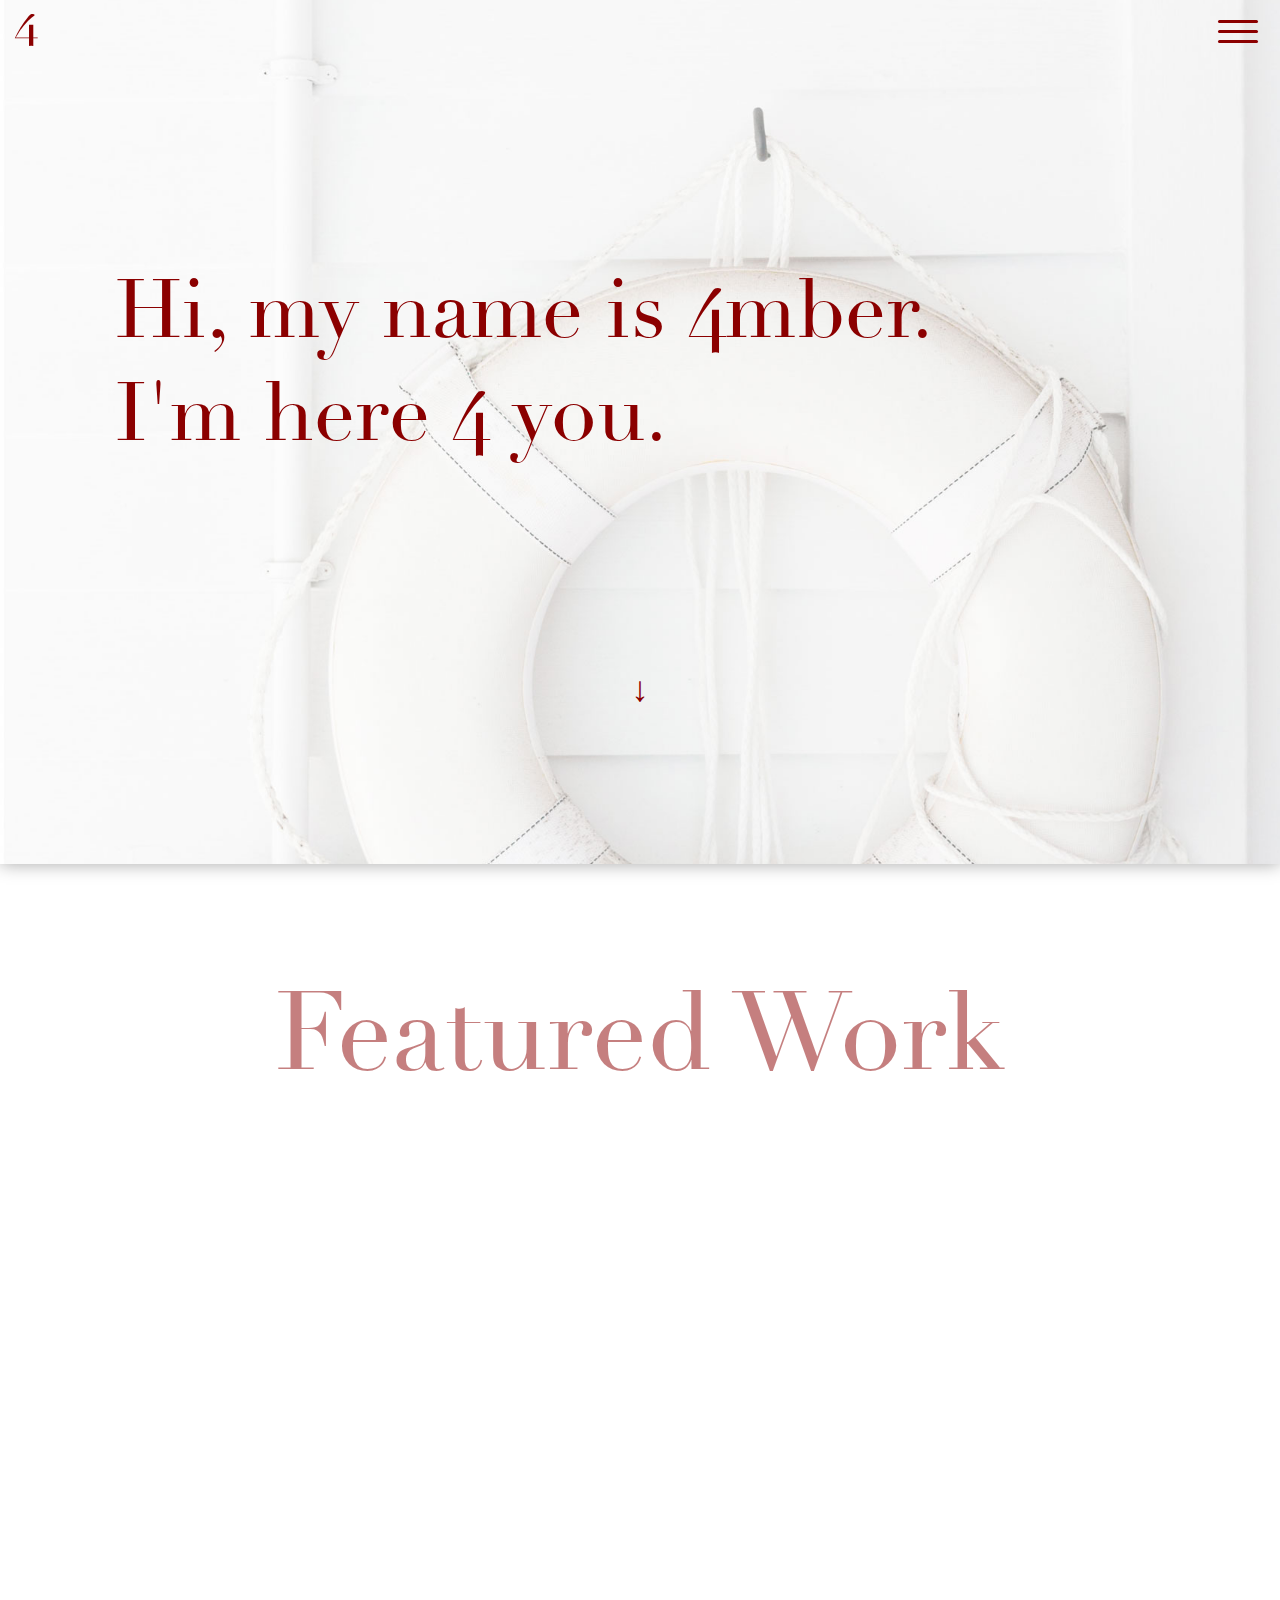
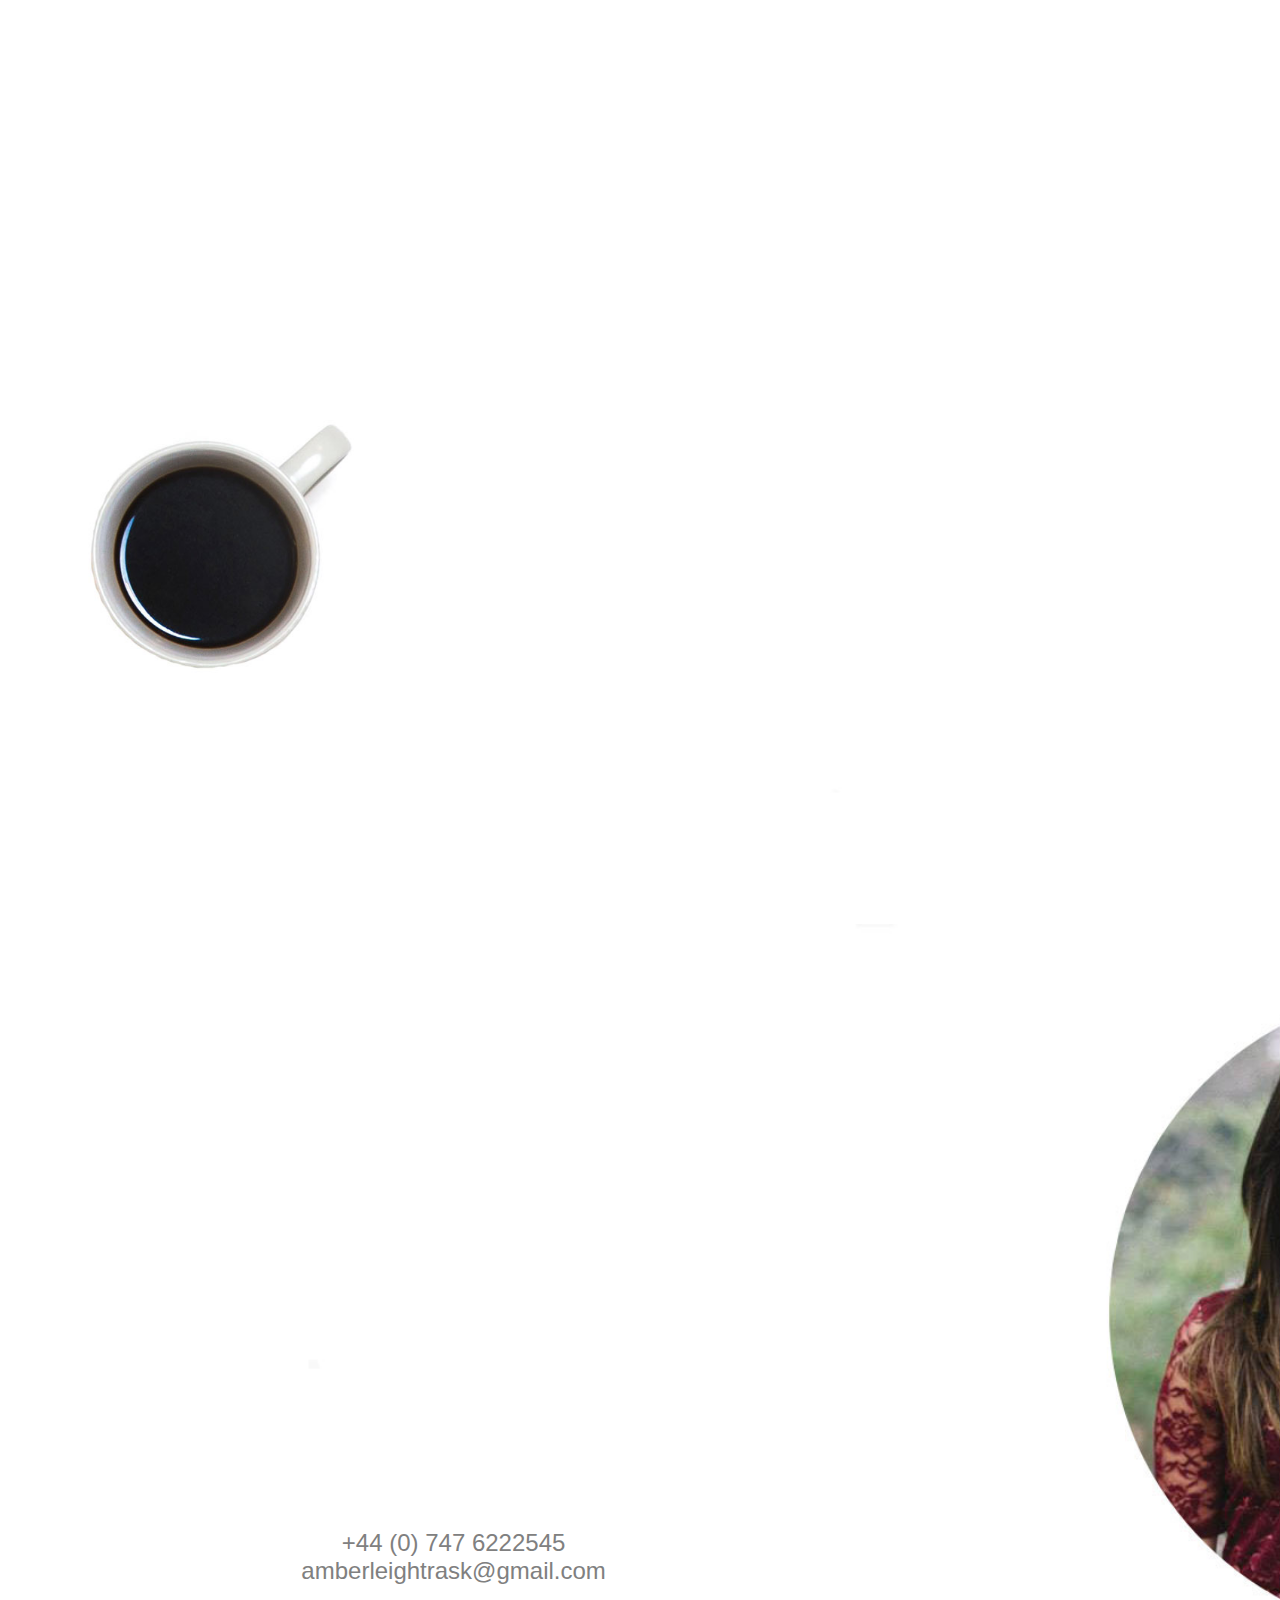
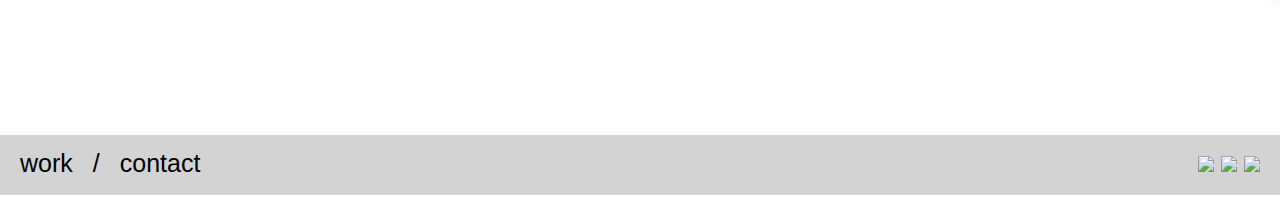
==== commit 15b62598: "Design Updates" ====
--- a/index.html
+++ b/index.html
@@ -1,179 +1,167 @@
 <!DOCTYPE html>
 <html>
-<head>
-	<meta charset="utf-8">
-	<meta name="viewport" content="width=device-width, initial-scale=1.0">
-	<title>4mber</title>
-	<link rel="shortcut icon" href="icons/favicon.png" type="image/x-icon">
-	<link rel="stylesheet" type="text/css" href="styles.css">
-</head>
-<body>
-	<!-- Hamburger Menu -->
-	<input type="checkbox" id="menu__click">
-	<section id="menu">
-	  <label class="menu__click hamburger hamburger--elastic" for="menu__click">
-	    <span class="hamburger-box">
-	      <span class="hamburger-inner"></span>
-	    </span>
-	  </label>
-	  <nav class="menu__nav">
-	    <ul>
-	      <li><a href="#work" class="menu-item">WORK</a></li>
-	      <li><a href="#contact" class="menu-item">CONTACT</a></li>
-	      <li><a href="#about" class="menu-item">ABOUT</a></li>
-	      <li>
-	      	<br>
-	      	<a class="social-contain" href="https://www.linkedin.com/in/4mber/" target="_blank">
-	      		<img class="social-icon" src="icons/linkedin.svg">
-	      	</a>
-	      	<a class="social-contain" href="https://github.com/4mber" target="_blank">
-	      		<img class="social-icon" src="icons/github.svg">
-	      	</a>
-	      	<a class="social-contain" href="https://www.instagram.com/amberleightrask/" target="_blank">
-	      		<img class="social-icon" src="icons/instagram.svg">
-	      	</a>
-	      </li>
-	    </ul>
-	  </nav>
-	</section>
-	<!-- - -->
-	<nav id="four-home">
-		<a class="four-home" href="#home">4</a>
-	</nav>
-	<section id="home">
-		<h1 id="home-head" class="one pulse">Hi, my name is 4mber.<br>
-			<span class="two">I'm here 4 you.</span></h1>
-		<div id="arrow-contain">
-			<a href="#work"><span id="arrow"> ↓ </span></a>
-		</div>
-	</section>
-	<section id="work">
-		<span id="featured">Featured Work</span>
-		<br>
-		<div id="projects" class="four">
-			<div id="music">
-			  <a href="http://ambersmusic.com" target="_blank">
-				  <img class="bottom" src="images/AmbersMusic-SS.jpg" alt="ambers music" />
-				  <img class="top" src="images/AmbersMusic-Cover.jpg" alt="ambers music" />
-			  </a>
-			</div>
-			<div id="honse">
-			  <a href="http://showmeyourhonse.com/" target="_blank">
-				  <img class="bottom" src="images/Honse-SS.jpg" alt="wedding website" />
-				  <img class="top" src="images/Honse-Cover.jpg" alt="wedding website" />
-			  </a>
-			</div><br>
-			<div id="arcade">
-			  <a href="https://4mber.github.io/Classic-Arcade-Game/" target="_blank">
-			  	<img class="bottom" src="images/Arcade-SS.jpg" alt="classic arcade game" />
-			  	<img class="top" src="images/Arcade-Cover.jpg" alt="classic arcade game" />
-			  </a>
-			</div>
-			<div id="oxford">
-			  <a href="https://4mber.github.io/Best-Of-Oxford" target="_blank">
-				  <img class="bottom" src="images/Oxford-SS.jpg" alt="best of oxford" />
-				  <img class="top" src="images/Oxford-Cover.jpg" alt="best of oxford" />
-			  </a>
-			</div><br>
-			<div id="moving">
-			  <a href="https://4mber.github.io/Moving-Companion/" target="_blank">
-				  <img class="bottom" src="images/Moving-SS.jpg" alt="moving companion" />
-				  <img class="top" src="images/Moving-Cover.jpg" alt="moving companion" />
-			  </a>
-			</div>
-			<div id="nyc">
-			  <a href="https://4mber.github.io/New-York-Home-Search/" target="_blank">
-				  <img class="bottom" src="images/NYC-SS.jpg" alt="new york city home search" />
-				  <img class="top" src="images/NYC-Cover.jpg" alt="new york city home search"/>
-			  </a>
-			</div>
-		</div>
-		<div id="projects-small">
-			  <a href="https://ambersmusic.com" target="_blank">
-				  <img class="small" src="images/AmbersMusic-Cover-Small.jpg" alt="ambers music" />
-			  </a>
-			  <a href="https://showmeyourhonse.com/" target="_blank">
-				  <img class="small" src="images/Honse-Cover-Small.jpg" alt="wedding website" />
-			  </a>
-			  <a href="https://4mber.github.io/Classic-Arcade-Game/" target="_blank">
-			  	<img class="small" src="images/Arcade-Cover-Small.jpg" alt="classic arcade game" />
-			  </a>
-			  <a href="https://4mber.github.io/Best-Of-Oxford" target="_blank">
-				  <img class="small" src="images/Oxford-Cover-Small.jpg" alt="best of oxford" />
-			  </a>
-			  <a href="https://4mber.github.io/Moving-Companion/" target="_blank">
-				  <img class="small" src="images/Moving-Cover-Small.jpg" alt="moving companion" />
-			  </a>
-			  <a href="https://4mber.github.io/New-York-Home-Search/" target="_blank">
-				  <img class="small" src="images/NYC-Cover-Small.jpg" alt="new york city home search"/>
-			  </a>
-		</div>
-	</section>
-	<section id="contact">
-		<div id="contact-head">
-			<span id="london" class="one">In or around London?</span><span id="coffee" class="three"><em>Let's get coffee!</em></span><br>
-			<span id="freelance">Now accepting freelance work, nearby or remote.</span><br>
-		</div>
-		<div id="contact-info">
-			<span id="details">+44 (0) 747 6222545<br>
-			<a href="mailto:amberleightrask@gmail.com" id="email">amberleightrask@gmail.com</a>
-			</span>
-		</div>
-		<div id="socials">
-			<a class="social-container" href="https://www.linkedin.com/in/4mber/" target="_blank">
-	      		<img class="socials-icon" src="icons/linkedin.svg">
-	      	</a>
-	      	<a class="social-container" href="https://github.com/4mber" target="_blank">
-	      		<img class="socials-icon" src="icons/github.svg">
-	      	</a>
-	      	<a class="social-container" href="https://www.instagram.com/amberleightrask/" target="_blank">
-	      		<img class="socials-icon" src="icons/instagram.svg">
-	      	</a>
-		</div>
-	</section>
-	<section id="about">
-		<div id="about-content">
-			<h1 id="hello" class="one">hello!</h1>
-			<p id="about-text" class="two">
-				I’m Amber Trask, a front-end engineer and web designer<br>
-				who specializes in developing seamless and meaningful<br>
-				user experiences for desktop and mobile.<br>
-				<br>
-				When I’m not working, you will find me <a href="https://ambersmusic.com" target="_blank" class="about-link">playing music</a>,<br>
-				experimenting with pesci-vegan recipes, practicing my yoga skillz,<br>
-				or cruising the canals of Oxford, England in my <a href="https://www.instagram.com/amberleightrask/" target="_blank" class="about-link">boat-home</a><br>
-				with my husband, Andrew.
-			</p>
-		</div>
-		<nav id="four-top">
-			<a class="four-top" href="#home">4</a>
-		</nav>
-		<footer>
-			<span>
-				<a href="#work" class="footer-link">work</a><span class="slash">/</span><a href="#contact"class="footer-link">contact</a>
-			</span>
-			<div id="footer-socials">
-				<a class="social-container" href="https://www.linkedin.com/in/4mber/" target="_blank">
-		      		<img class="socials-icon" src="icons/linkedin.svg">
-		      	</a>
-		      	<a class="social-container" href="https://github.com/4mber" target="_blank">
-		      		<img class="socials-icon" src="icons/github.svg">
-		      	</a>
-		      	<a class="social-container" href="https://www.instagram.com/amberleightrask/" target="_blank">
-		      		<img class="socials-icon" src="icons/instagram.svg">
-		      	</a>
-			</div>
-		</footer>
-	</section>
-	<script src="https://ajax.googleapis.com/ajax/libs/jquery/3.1.1/jquery.min.js" type="text/javascript"></script>
-	<script src="js/script.js" type="text/javascript" async></script>
-	<script src="js/scrollreveal.min.js"></script>
-	<script type="text/javascript">
-		window.sr = ScrollReveal();
-		sr.reveal('.one', {delay: 500, reset:true});
-		sr.reveal('.two', {delay: 1000, reset:true});
-		sr.reveal('.three', {delay: 1500, reset:true});
-		sr.reveal('.four', {delay: 1800, reset:true});
-	</script>
-</body>
+		<head>
+				<meta charset="utf-8">
+				<meta name="viewport" content="width=device-width, initial-scale=1.0">
+				<title>4mber</title>
+				<link rel="shortcut icon" href="icons/favicon.png" type="image/x-icon">
+				<link rel="stylesheet" type="text/css" href="styles.css">
+		</head>
+		<body>
+				<!-- Hamburger Menu -->
+				<input type="checkbox" id="menu__click">
+				<section id="menu">
+					  <label class="menu__click hamburger hamburger--elastic" for="menu__click">
+						    <span class="hamburger-box">
+						      	<span class="hamburger-inner"></span>
+						    </span>
+					  </label>
+					  <nav class="menu__nav">
+						    <ul>
+						      	<li><a href="#work" class="menu-item">WORK</a></li>
+						      	<li><a href="#contact" class="menu-item">CONTACT</a></li>
+						      	<li><a href="#about" class="menu-item">ABOUT</a></li>
+						      	<li>
+						      	<br>
+						      	<a class="social-contain" href="https://www.linkedin.com/in/4mber/" target="_blank">
+						      			<img class="social-icon" src="icons/linkedin.svg">
+						      	</a>
+						      	<a class="social-contain" href="https://github.com/4mber" target="_blank">
+						      			<img class="social-icon" src="icons/github.svg">
+						      	</a>
+						      	<a class="social-contain" href="https://www.instagram.com/amberleightrask/" target="_blank">
+						      			<img class="social-icon" src="icons/instagram.svg">
+						      	</a>
+						      </li>
+						    </ul>
+					  </nav>
+				</section>
+				<!-- - -->
+				<nav id="four-home">
+						<a class="four-home" href="#home">4</a>
+				</nav>
+				<section id="home">
+						<h1 id="home-head" class="one">Hi, my name is 4mber.<br>
+								<span class="two">I'm here 4 you.</span></h1>
+						<div id="arrow-contain">
+								<a href="#work"><span id="arrow"> ↓ </span></a>
+						</div>
+				</section>
+				<section id="work">
+						<span id="featured">Featured Work</span>
+						<br>
+						<div id="projects" class="four">
+								<div id="music">
+									  <a href="http://ambersmusic.com" target="_blank">
+											  <img class="bottom" src="images/AmbersMusic-SS.jpg" alt="ambers music" />
+											  <img class="top" src="images/AmbersMusic-Cover.jpg" alt="ambers music" />
+									  </a>
+								</div>
+							<div id="honse">
+								  <a href="http://showmeyourhonse.com/" target="_blank">
+										  <img class="bottom" src="images/Honse-SS.jpg" alt="wedding website" />
+										  <img class="top" src="images/Honse-Cover.jpg" alt="wedding website" />
+								  </a>
+							</div>
+							<br>
+							<div id="arcade">
+								  <a href="https://4mber.github.io/Classic-Arcade-Game/" target="_blank">
+									  	<img class="bottom" src="images/Arcade-SS.jpg" alt="classic arcade game" />
+									  	<img class="top" src="images/Arcade-Cover.jpg" alt="classic arcade game" />
+								  </a>
+							</div>
+							<div id="oxford">
+								  <a href="https://4mber.github.io/Best-Of-Oxford" target="_blank">
+										  <img class="bottom" src="images/Oxford-SS.jpg" alt="best of oxford" />
+										  <img class="top" src="images/Oxford-Cover.jpg" alt="best of oxford" />
+								  </a>
+							</div><br>
+							<div id="moving">
+								  <a href="https://4mber.github.io/Moving-Companion/" target="_blank">
+										  <img class="bottom" src="images/Moving-SS.jpg" alt="moving companion" />
+										  <img class="top" src="images/Moving-Cover.jpg" alt="moving companion" />
+								  </a>
+							</div>
+							<div id="nyc">
+								  <a href="https://4mber.github.io/New-York-Home-Search/" target="_blank">
+										  <img class="bottom" src="images/NYC-SS.jpg" alt="new york city home search" />
+										  <img class="top" src="images/NYC-Cover.jpg" alt="new york city home search"/>
+								  </a>
+							</div>
+						</div>
+						<div id="projects-small">
+							  <a href="https://ambersmusic.com" target="_blank">
+								  	<img class="small" src="images/AmbersMusic-Cover-Small.jpg" alt="ambers music" />
+							  </a>
+							  <a href="https://showmeyourhonse.com/" target="_blank">
+								  	<img class="small" src="images/Honse-Cover-Small.jpg" alt="wedding website" />
+							  </a>
+							  <a href="https://4mber.github.io/Classic-Arcade-Game/" target="_blank">
+							  		<img class="small" src="images/Arcade-Cover-Small.jpg" alt="classic arcade game" />
+							  </a>
+							  <a href="https://4mber.github.io/Best-Of-Oxford" target="_blank">
+								  	<img class="small" src="images/Oxford-Cover-Small.jpg" alt="best of oxford" />
+							  </a>
+							  <a href="https://4mber.github.io/Moving-Companion/" target="_blank">
+								  	<img class="small" src="images/Moving-Cover-Small.jpg" alt="moving companion" />
+							  </a>
+							  <a href="https://4mber.github.io/New-York-Home-Search/" target="_blank">
+								  	<img class="small" src="images/NYC-Cover-Small.jpg" alt="new york city home search"/>
+							  </a>
+						</div>
+				</section>
+				<section id="contact">
+						<div id="contact-head">
+								<span id="london" class="one">In or around London?</span><br><span id="coffee" class="two"><em>Let's get coffee!</em></span><br>
+								<span class="three" id="freelance">Now accepting freelance work, nearby or remote.</span><br>
+						</div>
+				</section>
+				<section id="about">
+						<div id="about-content">
+								<p id="about-text" class="two">
+									I’m Amber Trask, a front-end engineer and web designer<br>
+									who specializes in developing seamless and meaningful<br>
+									user experiences for desktop and mobile.<br>
+									<br>
+									When I’m not working, you will find me <a href="https://ambersmusic.com" target="_blank" class="about-link">playing music</a>,<br>
+									experimenting with pesci-vegan recipes, practicing my yoga skillz,<br>
+									or cruising the canals of Oxford, England in my <a href="https://www.instagram.com/amberleightrask/" target="_blank" class="about-link">boat-home</a><br>
+									with my husband, Andrew.
+								</p>
+								<div id="contact-info">
+										<span id="details">+44 (0) 747 6222545<br>
+												<a href="mailto:amberleightrask@gmail.com" id="email">amberleightrask@gmail.com</a>
+										</span>
+								</div>
+						</div>
+						<footer>
+								<span>
+										<a href="#work" class="footer-link">work</a><span class="slash">/</span><a href="#contact"class="footer-link">contact</a>
+								</span>
+								<div id="footer-socials">
+										<a class="social-container" href="https://www.linkedin.com/in/4mber/" target="_blank">
+							      		<img class="socials-icon" src="icons/linkedin.svg">
+						      	</a>
+						      	<a class="social-container" href="https://github.com/4mber" target="_blank">
+						      			<img class="socials-icon" src="icons/github.svg">
+						      	</a>
+						      	<a class="social-container" href="https://www.instagram.com/amberleightrask/" target="_blank">
+						      			<img class="socials-icon" src="icons/instagram.svg">
+						      	</a>
+								</div>
+						</footer>
+				</section>
+				<script src="https://ajax.googleapis.com/ajax/libs/jquery/3.1.1/jquery.min.js" type="text/javascript"></script>
+				<script src="js/script.js" type="text/javascript" async></script>
+				<script src="js/scrollreveal.min.js"></script>
+				<script type="text/javascript">
+						if ( $(window).width() > 1024) {
+								window.sr = ScrollReveal();
+								sr.reveal('.one', {delay: 500, reset:false});
+								sr.reveal('.two', {delay: 1000, reset:false});
+								sr.reveal('.three', {delay: 1500, reset:false});
+								sr.reveal('.four', {delay: 500, reset:false});
+						}
+				</script>
+		</body>
 </html>
--- a/styles.css
+++ b/styles.css
@@ -1,88 +1,239 @@
 @font-face {
-	font-family: 'Didot';
+		font-family: 'Didot';
     src: url('Didot.ttc');
     src: url('Didot.ttf') format('truetype');
     font-weight: bold;
 }
 html {
-  box-sizing: border-box;
-  font-family: 'Helvetica Neue', sans-serif;
-  font-weight: 100;
-}
-*,
-*:after,
-*:before {
-  box-sizing: inherit;
-}
+	  box-sizing: border-box;
+	  font-family: 'Helvetica Neue', sans-serif;
+	  font-weight: 100;
+}
+*, *:after, *:before { box-sizing: inherit; }
 body {
-	margin: 0;
-	width: 100%;
+		margin: 0;
+		width: 100%;
 }
 h1, h2 {
-	font-family: 'Didot';
-	color: darkred;
-}
-a {
-	text-decoration: none;
-}
-li {
-	-o-transition:.3s;
+		font-family: 'Didot';
+		color: darkred;
+}
+a { text-decoration: none; }
+li, .social-icon, a.four-home, #arrow, .socials-icon, #email, .about-link, .footer-link, a.four-top {
+		-o-transition:.3s;
     -ms-transition:.3s;
     -moz-transition:.3s;
     -webkit-transition:.3s;
     transition:.3s;
 }
 footer {
-	text-align: left;
-	font-family: 'Helvetica Neue', sans-serif;
-	font-size: 25px;
-	width: 100%;
-	display: inline-block;
-	margin-top: -5px;
-}
-hr {
-    height: 2px;
-    color: darkred;
-    background: darkred;
-    font-size: 25px;
-    border: 0;
-	width: 380px;
-	display: inline-block;
-	margin-left: 50px;
-	margin-right: 50px;
-}
+		text-align: left;
+		font-family: 'Helvetica Neue', sans-serif;
+		font-size: 25px;
+		width: 100%;
+		height: 60px;
+		display: inline-block;
+		padding-top: 14px;
+		background-color: lightgray;
+}
+.social-icon {
+		width: 30px;
+		display: inline;
+}
+a.social-contain {
+		width: 30%;
+		display: inline;
+}
+nav#four-home {
+		position: fixed;
+		float: left;
+		font-size: 40px;
+		font-family: 'Didot';
+		transform:scale(1.25,1);
+	  -webkit-transform:scale(1.25,1);
+		padding-left: 15px;
+		z-index: 5;
+}
+a.four-home {	color: darkred; }
+#home {
+		background: url('images/float4.jpg');
+		background-size: cover;
+		background-attachment: fixed;
+		background-position: bottom;
+		height: 96vh;
+		-webkit-box-shadow: 0px 0px 17px 0px rgba(0, 0, 0, 0.35);
+	 	-moz-box-shadow: 0px 0px 17px 0px rgba(0, 0, 0, 0.35);
+  	box-shadow: 0px 0px 17px 0px rgba(0, 0, 0, 0.35);
+}
+#home-head {
+		margin-top: 0px;
+		padding: 250px 0 100px 0px;
+    font-size: 100px;
+		color: darkred;
+		width: 100%;
+}
+#arrow-contain {
+		width: 100%;
+		text-align: center;
+}
+#arrow {
+		color: darkred;
+		font-size: 35px;
+		padding-top: 100px;
+}
+#work {
+		height: 1120px;
+		padding-top: 100px;
+		width: 100%;
+		text-align: center;
+}
+#featured {
+		font-size: 110px;
+		font-family: 'Didot';
+		color: rgba(139, 0, 0, 0.5);
+}
+#projects {
+		width: 100%;
+		margin-top: 10px;
+		background: black;
+}
+#contact {
+		height: 60vh;
+		width: 100%;
+		padding: 120px 110px 0 0;
+		text-align: right;
+		background-image: url("images/coffee.jpg");
+		background-size: cover;
+		background-position: -50px -500px;
+}
+#contact-head { margin-bottom: 75px; }
+#london, #coffee {
+		font-size: 80px;
+		margin-bottom: 0;
+}
+#london {
+		font-family: 'Didot';
+		color: black;
+}
+#coffee {
+		font-family: 'Helvetica Neue', sans-serif;
+		color: gray;
+}
+#freelance {
+		font-family: 'Didot';
+		color: gray;
+		font-size: 30px;
+		opacity: 0.6;
+		line-height: 3.0;
+}
+#contact-info {
+		text-align: center;
+		font-family: 'Helvetica Neue', sans-serif;
+		color: gray;
+		font-size: 24px;
+		padding-top: 15px;
+}
+#socials {
+		width: 49%;
+		display: inline-block;
+		text-align: right;
+		padding-top: 25px;
+}
+.socials-icon {
+		width: 35px;
+		display: inline;
+}
+.four-top:hover, .footer-link:hover, #email:hover, .menu-item:hover, a.four-home:hover, #arrow:hover, .social-icon:hover, .socials-icon:hover { opacity: 0.4; }
+#email { color: gray; }
+#about {
+		background: url("images/aboutBG.jpg");
+		background-size: cover;
+		padding-top: 130px;
+}
+#about-content {
+		width: 74%;
+		margin: 0 0 150px -20px;
+		text-align: center;
+}
+#about-text {
+		font-family: 'Didot';
+		font-size: 36px;
+		margin: 0;
+}
+.about-link { color: darkred; }
+.about-link:hover { color: gray; }
+.footer-link {
+		color: black;
+    padding: 0 20px 20px 20px;
+}
+nav#four-top {
+    width: 20%;
+    text-align: center;
+    margin: 130px auto auto auto;
+    padding-left: 15px;
+    transform:scale(1.25,1);
+    -webkit-transform:scale(1.25,1);
+}
+a.four-top {
+		color: darkred;
+    font-size: 40px;
+		font-family: 'Didot';
+}
+#footer-socials {
+		float: right;
+		padding-right: 20px;
+		display: inline-block;
+		text-align: right;
+}
+
+/* Project Images -------------------------------------------- */
+#music, #honse, #arcade, #oxford, #moving, #nyc {
+		width: 41.5%;
+		height: 274px;
+		position:relative;
+		display: inline-block;
+		margin-right: 120px;
+}
+#music img, #honse img, #arcade img, #oxford img, #moving img, #nyc img {
+	  position:absolute;
+	  left:0;
+	  -webkit-transition: opacity 0.5s ease-in-out;
+	  -moz-transition: opacity 0.5s ease-in-out;
+	  -o-transition: opacity 0.5s ease-in-out;
+	  transition: opacity 0.5s ease-in-out;
+}
+#music img.top:hover, #honse img.top:hover, #arcade img.top:hover, #oxford img.top:hover, #moving img.top:hover, #nyc img.top:hover { opacity:0; }
+#projects-small { display: none; }
 
 /* Hamburger Menu Styles ---------------------------------- */
-#menu__click {
-    display: none;
-}
+#menu__click { display: none; }
 #menu  .menu__click {
-  cursor: pointer;
-  display: block;
-  position: absolute;
-  top: -15px;
-  left: -80px; 
-  height: 100px;
-  width: 75px;
-  text-align: center;
-  background: transparent;
-  z-index: 2;
+	  cursor: pointer;
+	  display: block;
+	  position: absolute;
+	  top: -15px;
+	  left: -80px;
+	  height: 100px;
+	  width: 75px;
+	  text-align: center;
+	  background: transparent;
+	  z-index: 2;
 }
 #menu {
-  display: block;
-  position: fixed;
-  right: -160px; 
-  top: 0;
-  height: 100%;
-  width: 160px;
-  z-index: 9999;
-  background: rgba(21, 21, 21, 0.69);
-  -webkit-transition: right 0.3s;
-  transition: right 0.3s;
+	  display: block;
+	  position: fixed;
+	  right: -160px;
+	  top: 0;
+	  height: 100%;
+	  width: 160px;
+	  z-index: 9999;
+	  background: rgba(21, 21, 21, 0.69);
+	  -webkit-transition: right 0.3s;
+	  transition: right 0.3s;
 }
 .menu__nav {
-  height: 100%;
-  overflow-y: auto;
+	  height: 100%;
+	  overflow-y: auto;
 }
 #menu__click:checked + #menu {
     right: 0;
@@ -90,55 +241,49 @@
     transition: right 0.3s;
 }
 #menu__click:checked + #menu .social {
-  right: 160px;
-  top: 100px; 
+	  right: 160px;
+	  top: 100px;
 }
 #menu__click:checked + #menu .social .social__link a i {
- -webkit-transform: rotate(360deg); transform:rotate(360deg); 
+	 -webkit-transform: rotate(360deg); transform:rotate(360deg);
    transition: 0.5s;
 }
 .menu__click span.simple {
-  border-radius: 1px;
-  display: block;
-  top: 34px;
-  right: 22px;
-  width: 50px;
-  height: 8px;
-  background-color: #fff;
-  position: relative;
-  -webkit-transition-duration: 0;
-  transition-duration: 0;
-  -webkit-transition-delay: 0.2s;
-  transition-delay: 0.2s;
+	  border-radius: 1px;
+	  display: block;
+	  top: 34px;
+	  right: 22px;
+	  width: 50px;
+	  height: 8px;
+	  background-color: #fff;
+	  position: relative;
+	  -webkit-transition-duration: 0;
+	  transition-duration: 0;
+	  -webkit-transition-delay: 0.2s;
+	  transition-delay: 0.2s;
 }
 .menu__click span.simple::after, .menu__click span.simple::before {
-  display: block;
-  content: '';
-  position: absolute;
-  width: 50px;
-  height: 8px;
-  background-color: #fff;
-  -webkit-transition-property: margin, -webkit-transform;
-  -webkit-transition-duration: 0.2s;
-  transition-duration: 0.2s;
-  -webkit-transition-delay: 0.2s, 0;
-  transition-delay: 0.2s, 0;
-  border-radius: 1px;
-}
-.menu__click span.simple::before {
-  margin-top: -15px;
-}
-.menu__click span.simple::after {
-  margin-top: 15px;
-}
-#menu__click:checked + #menu .menu__click span.simple {
-   background: transparent;
-}
-#menu__click:checked + #menu .menu__click span.simple::before, 
+	  display: block;
+	  content: '';
+	  position: absolute;
+	  width: 50px;
+	  height: 8px;
+	  background-color: #fff;
+	  -webkit-transition-property: margin, -webkit-transform;
+	  -webkit-transition-duration: 0.2s;
+	  transition-duration: 0.2s;
+	  -webkit-transition-delay: 0.2s, 0;
+	  transition-delay: 0.2s, 0;
+	  border-radius: 1px;
+}
+.menu__click span.simple::before { margin-top: -15px; }
+.menu__click span.simple::after { margin-top: 15px; }
+#menu__click:checked + #menu .menu__click span.simple { background: transparent; }
+#menu__click:checked + #menu .menu__click span.simple::before,
 #menu__click:checked + #menu .menu__click span.simple::after {
-	margin-top: 0px;
-	-webkit-transition-delay: 0, 0.3s;
-	transition-delay: 0, 0.3s;
+		margin-top: 0px;
+		-webkit-transition-delay: 0, 0.3s;
+		transition-delay: 0, 0.3s;
 }
 #menu__click:checked + #menu .menu__click span.simple::before {
     -webkit-transform: rotate(45deg);
@@ -151,7 +296,7 @@
 #menu__click:checked + #menu .menu__click .hamburger-inner {
     -webkit-transform: translate3d(0, 10px, 0) rotate(135deg);
     transform: translate3d(0, 10px, 0) rotate(135deg);
-    transition-delay: 0.1s; 
+    transition-delay: 0.1s;
 }
 #menu__click:checked + #menu .menu__click .hamburger-inner::before {
     transition-delay: 0s;
@@ -160,7 +305,7 @@
 #menu__click:checked + #menu .menu__click .hamburger-inner::after {
     -webkit-transform: translate3d(0, -20px, 0) rotate(-270deg);
     transform: translate3d(0, -20px, 0) rotate(-270deg);
-    transition-delay: 0.1s; 
+    transition-delay: 0.1s;
 }
 #menu ul {
     list-style: none;
@@ -168,22 +313,15 @@
     padding: 15px;
     text-align: right;
 }
-#menu ul li {
-    font-size: 24px;
-}
+#menu ul li { font-size: 24px; }
 #menu ul li a {
     display: inline;
     line-height: 30px;
     text-decoration: none;
     color:#fff;
 }
-#menu ul ul li {
-    background-color: #202020;
-}
-#menu ul li a:hover,
-#menu ul ul li a {
-    background: rgba(255,255,255,.05);
-}
+#menu ul ul li { background-color: #202020; }
+#menu ul li a:hover, #menu ul ul li a { background: rgba(255,255,255,.05); }
 #menu ul li a,
 #menu ul li a:hover,
 #menu ul ul li a,
@@ -200,26 +338,24 @@
     display: block;
 }
 .hamburger {
-  padding: 35px 0 0 0;
-  transition-duration: 0.2s;
-  transition-timing-function: linear;
-}
-.hamburger:hover {
-    opacity: 0.9; 
-}
+	  padding: 35px 0 0 0;
+	  transition-duration: 0.2s;
+	  transition-timing-function: linear;
+}
+.hamburger:hover { opacity: 0.9; }
 .hamburger-box {
-  width: 40px;
-  height: 24px;
-  display: inline-block;
-  position: relative; 
+	  width: 40px;
+	  height: 24px;
+	  display: inline-block;
+	  position: relative;
 }
 .hamburger-inner {
-  display: block;
-  top: 50%;
-  margin-top: -2px; 
-}
-.hamburger-inner, 
-.hamburger-inner::before, 
+	  display: block;
+	  top: 50%;
+	  margin-top: -2px;
+}
+.hamburger-inner,
+.hamburger-inner::before,
 .hamburger-inner::after {
     width: 40px;
     height: 3px;
@@ -227,673 +363,280 @@
     border-radius: 4px;
     position: absolute;
     transition-duration: 0.15s;
-    transition-timing-function: ease; 
-}
-.hamburger-inner::before, 
+    transition-timing-function: ease;
+}
+.hamburger-inner::before,
 .hamburger-inner::after {
     content: "";
-    display: block; 
+    display: block;
 }
 .hamburger-inner::before {
-    top: -10px; 
+    top: -10px;
     border: 0px solid transparent;
     width: 40px;
 }
-.hamburger-inner::after {
-    bottom: -10px; 
-}
+.hamburger-inner::after { bottom: -10px; }
 .hamburger--elastic .hamburger-inner {
-  top: 2px;
-  transition-duration: 0.4s;
-  transition-timing-function: cubic-bezier(0.68, -0.55, 0.265, 1.55); 
+	  top: 2px;
+	  transition-duration: 0.4s;
+	  transition-timing-function: cubic-bezier(0.68, -0.55, 0.265, 1.55);
 }
 .hamburger--elastic .hamburger-inner::before {
     top: 10px;
-    transition: opacity 0.15s 0.4s ease; 
+    transition: opacity 0.15s 0.4s ease;
 }
 .hamburger--elastic .hamburger-inner::after {
     top: 20px;
     transition: -webkit-transform 0.4s cubic-bezier(0.68, -0.55, 0.265, 1.55);
     transition: transform 0.4s cubic-bezier(0.68, -0.55, 0.265, 1.55);
-    transition: transform 0.4s cubic-bezier(0.68, -0.55, 0.265, 1.55), -webkit-transform 0.4s cubic-bezier(0.68, -0.55, 0.265, 1.55); 
-}
-/* ----------------------------------------------------------- */
-
-.social-icon {
-	width: 30px;
-	display: inline;
-	-o-transition:.3s;
-    -ms-transition:.3s;
-    -moz-transition:.3s;
-    -webkit-transition:.3s;
-    transition:.3s;
-}
-a.social-contain {
-	width: 30%;
-	display: inline;
-}
-nav#four-home {
-	position: fixed;
-	float: left;
-	font-size: 40px;
-	font-family: 'Didot';
-	transform:scale(1.25,1); 
-    -webkit-transform:scale(1.25,1);
-	padding-left: 15px;
-	z-index: 5;
-}
-a.four-home {
-	color: darkred;
-	-o-transition:.3s;
-    -ms-transition:.3s;
-    -moz-transition:.3s;
-    -webkit-transition:.3s;
-    transition:.3s;
-}
-#home {
-	background:
-	url('images/float4.jpg');
-	background-size: cover;
-	height: 96vh;
-	-webkit-box-shadow: 0px 0px 17px 0px rgba(0, 0, 0, 0.35);
- 	-moz-box-shadow: 0px 0px 17px 0px rgba(0, 0, 0, 0.35);
-  	box-shadow: 0px 0px 17px 0px rgba(0, 0, 0, 0.35);
-}
-#home-head {
-	margin-top: 0px;
-	padding-bottom: 155px;
-	padding-top: 282px;
-	padding-left: 25px;
-	font-size: 75px;
-	color: darkred;
-	width: 100%;
-}
-#arrow-contain {
-	width: 100%;
-	text-align: center;
-}
-#arrow {
-	color: darkred;
-	font-size: 35px;
-	padding-top: 100px;
-	-o-transition:.3s;
-    -ms-transition:.3s;
-    -moz-transition:.3s;
-    -webkit-transition:.3s;
-    transition:.3s;
-}
-#work {
-	height: 832px;
-	padding-top: 30px;
-	width: 100%;
-	text-align: center;
-}
-#featured {
-	font-size: 200px;
-	font-family: 'Didot';
-	color: rgba(139, 0, 0, 0.36);
-}
-#projects {
-	width: 100%;
-	margin-top: -283px;
-	background: black;
-}
-#contact {
-	height: 50vh;
-	width: 100%;
-	padding-top: 120px;
-	text-align: center;
-	background-image: url("images/coffee.jpg");
-	background-size: cover;
-	-webkit-box-shadow: 0px 0px 17px 0px rgba(0, 0, 0, 0.35);
- 	-moz-box-shadow: 0px 0px 17px 0px rgba(0, 0, 0, 0.35);
-  	box-shadow: 0px 0px 17px 0px rgba(0, 0, 0, 0.35);
-}
-#contact-head {
-	margin-bottom: 75px;
-}
-#london, #coffee {
-	font-size: 80px;
-	margin-bottom: 0;
-}
-#london {
-	font-family: 'Didot';
-	color: black;
-}
-#coffee {
-	font-family: 'Helvetica Neue', sans-serif;
-	color: gray;
-}
-#freelance {
-	font-family: 'Didot';
-	color: gray;
-	font-size: 30px;
-	opacity: 0.7;
-	line-height: 0.1;
-}
-#contact-info {
-	width: 49%;
-	text-align: left;
-	font-family: 'Helvetica Neue', sans-serif;
-	color: black;
-	font-size: 24px;
-	display: inline-block;
-}
-#socials {
-	width: 49%;
-	display: inline-block;
-	text-align: right;
-	padding-top: 25px;
-}
-.socials-icon {
-	width: 35px;
-	display: inline;
-	-o-transition:.3s;
-    -ms-transition:.3s;
-    -moz-transition:.3s;
-    -webkit-transition:.3s;
-    transition:.3s;
-}
-.four-top:hover, .footer-link:hover, #email:hover, .menu-item:hover, a.four-home:hover, #arrow:hover, .social-icon:hover, .socials-icon:hover {
-	opacity: 0.4;
-}
-#email {
-	color: black;
-	-o-transition:.3s;
-    -ms-transition:.3s;
-    -moz-transition:.3s;
-    -webkit-transition:.3s;
-    transition:.3s;
-}
-#about {
-	height: 800px;
-	background: url("images/aboutBG.jpg");
-	background-size: cover;
-	-webkit-box-shadow: inset 0px 9px 25px -18px black;
- 	-moz-box-shadow: inset 0px 9px 25px -18px black;
-  	box-shadow: inset 0px 9px 25px -18px black;
-}
-#about-content {
-	width: 65%;
-	margin-left: 0;
-	text-align: center;
-}
-#hello {
-	font-family: 'Didot';
-	color: darkred;
-	font-size: 120px;
-	margin: 0;
-	padding-top: 135px;
-}
-#about-text {
-	font-family: 'Helvetica Neue', sans-serif;
-	font-size: 30px;
-	margin: 0;
-}
-.about-link {
-	color: lightgray;
-	-o-transition:.3s;
-    -ms-transition:.3s;
-    -moz-transition:.3s;
-    -webkit-transition:.3s;
-    transition:.3s;
-}
-.about-link:hover {
-	color: darkred;
-}
-.footer-link {
-	color: black;
-	-o-transition:.3s;
-    -ms-transition:.3s;
-    -moz-transition:.3s;
-    -webkit-transition:.3s;
-    transition:.3s;
-    padding: 20px;
-    padding-top: 0;
-}
-nav#four-top {
-    width: 20%;
-    text-align: center;
-    margin: auto;
-    margin-top: 130px;
-    padding-left: 15px;
-    transform:scale(1.25,1); 
-    -webkit-transform:scale(1.25,1);
-}
-a.four-top {
-	color: darkred;
-	-o-transition:.3s;
-    -ms-transition:.3s;
-    -moz-transition:.3s;
-    -webkit-transition:.3s;
-    transition:.3s;
-    font-size: 40px;
-	font-family: 'Didot';
-}
-#footer-socials {
-	float: right;
-	padding-right: 20px;
-	display: inline-block;
-	text-align: right;
-}
-
-/* Home Page Pulse */
-@-webkit-keyframes pulse {
-  25% {
-    -webkit-transform: scale(1.01);
-    transform: scale(1.01);
-  }
-  75% {
-    -webkit-transform: scale(0.95);
-    transform: scale(0.95);
-  }
-}
-@keyframes pulse {
-  25% {
-    -webkit-transform: scale(1.01);
-    -ms-transform: scale(1.01);
-    transform: scale(1.01);
-  }
-  75% {
-    -webkit-transform: scale(0.98);
-    -ms-transform: scale(0.98);
-    transform: scale(0.98);
-  }
-}
-.pulse {
-  display: inline-block;
-  -webkit-transform: translateZ(0);
-  -ms-transform: translateZ(0);
-  transform: translateZ(0);
-  box-shadow: 0 0 1px rgba(0, 0, 0, 0);
-  -webkit-animation-name: pulse;
-  animation-name: pulse;
-  -webkit-animation-duration: 10s;
-  animation-duration: 10s;
-  -webkit-animation-timing-function: linear;
-  animation-timing-function: linear;
-  -webkit-animation-iteration-count: infinite;
-  animation-iteration-count: infinite;
-}
-
-/* Project Images -------------------------------------------- */
-#music, #honse, #arcade, #oxford, #moving, #nyc {
-	width: 41.5%;
-	height: 274px;
-	position:relative;
-	display: inline-block;
-	margin-right: 120px;
-}
-#music img, #honse img, #arcade img, #oxford img, #moving img, #nyc img {
-  position:absolute;
-  left:0;
-  -webkit-transition: opacity 0.5s ease-in-out;
-  -moz-transition: opacity 0.5s ease-in-out;
-  -o-transition: opacity 0.5s ease-in-out;
-  transition: opacity 0.5s ease-in-out;
-}
-#music img.top:hover, #honse img.top:hover, #arcade img.top:hover, #oxford img.top:hover, #moving img.top:hover, #nyc img.top:hover {
-  opacity:0;
-}
-#projects-small {
-	display: none;
+    transition: transform 0.4s cubic-bezier(0.68, -0.55, 0.265, 1.55), -webkit-transform 0.4s cubic-bezier(0.68, -0.55, 0.265, 1.55);
 }
 
 /* Responsiveness! ------------------------------------------- */
 /* iPad Wide*/
 @media screen and (min-width: 1024px) and (max-width: 1198px) {
-	#home {
-		height: 69vh;
+		#home { height: 69vh; }
+		#home-head {
+				font-size: 65px;
+				padding-top: 190px;
+				padding-bottom: 70px;
+		}
+		#work {
+				text-align: center;
+				height: 230vh;
+		}
+		#featured {
+				font-size: 100px;
+				margin-left: 15px;
+		}
+		#projects { margin-top: -55px; }
+		#contact {
+				padding-right: 80px;
+				background-position: -90px -200px;
+		}
+		#london, #coffee { font-size: 86px; }
+		#contact-head {
+				line-height: 0.8;
+				margin-bottom: 30px;
+		}
+		#freelance { line-height: 1.8; }
+		#about {
+				background:
+				    linear-gradient(
+					      rgba(255, 255, 255, 0.5),
+					      rgba(255, 255, 255, 0.5)
+		        ),
+		        url("images/aboutBG.jpg");
+			  background-position: -310px;
+		}
+		#about-content {
+				width: 76%;
+				margin-left: -50px;
+		}
+		#about-text { font-size: 26px; }
+		nav#four-top {
+				margin-top: 103px;
+				margin-left: 400px;
+				text-align: left;
+				padding-left: 0;
+		}
+		#music, #honse, #arcade, #oxford, #moving, #nyc { width: 59%; }
+		footer { margin-top: 5px; }
 	}
-	#home-head {
-		font-size: 65px;
-		padding-top: 190px;
-		padding-bottom: 70px;
+	/* iPad Tall*/
+	@media screen and (min-width: 415px) and (max-width: 1023px) {
+		#featured { font-size: 150px; }
+		#work {
+				height: 195vh;
+				text-align: left;
+		}
+		#home-head {
+				font-size: 70px;
+				padding-bottom: 280px;
+	    	padding-top: 400px;
+		}
+		#projects {
+				padding-left: 24px;
+		    margin-top: -50px;
+		}
+		#london, #coffee {
+				font-size: 70px;
+				line-height: 0.9;
+		}
+		#contact {
+				padding: 120px 25px 0 0;
+				background-position: -50px -0px;
+		}
+		#freelance { line-height: 2; }
+		#contact-head { margin-bottom: 130px; }
+		#about {
+				padding-top: 50px;
+				background:
+			    linear-gradient(
+				      rgba(255, 255, 255, 0.5),
+				      rgba(255, 255, 255, 0.5)
+		      ),
+		      url("images/aboutBG.jpg");
+		    background-position: -465px;
+		}
+		#hello { padding-top: 10px; }
+		nav#four-top {
+				margin-top: 45px;
+				text-align: left;
+				margin-left: 218px;
+		}
+		footer { text-align: right; }
 	}
-	#work {
-		text-align: center;
-		height: 216.7vh;
+	/* Mobile Large - iPhone Plus sizes, etc. */
+	@media screen and (min-width: 376px) and (max-width: 414px) {
+		#menu ul li { font-size: 32px; }
+		.social-icon { width: 37px; }
+		#home { height: 695px; }
+		#home-head {
+				padding-top: 140px;
+				padding-bottom: 0;
+				margin-bottom: 35px;
+				font-size: 70px;
+		}
+		#featured { font-size: 70px; }
+		#work { height: 1500px; }
+		#projects { display: none; }
+		#projects-small {
+				display: block;
+				margin-top: 80px;
+		}
+		#contact {
+				height: 710px;
+	    	background-position: -150px 90px;
+	    	padding: 30px;
+		}
+		#london, #coffee, #freelance { line-height: 1; }
+		#freelance { font-size: 31px; }
+		#contact-head { margin-bottom: 40px; }
+		#contact-info {
+				width: 100%;
+				text-align: center;
+		}
+		#socials { width: initial; }
+		.socials-icon { width: 50px; }
+		#about { padding-top: 50px; }
+		#hello { padding-top: 0; }
+		#about-content {
+				width: 98%;
+				margin: 0 0 10px 0;
+		}
+		#about-text { font-size: 27px; }
+		#four-top, .footer-link, .slash { display: none; }
+		#footer-socials {
+				float: none;
+				padding: 0;
+				width: 100%;
+				text-align: center;
+		}
+		footer {
+				margin-top: 50px;
+				padding-top: 5px;
+		}
 	}
-	#featured {
-		font-size: 100px;
-		margin-left: 15px;
+	/* Mobile Regular - iPhone 6, etc. */
+	@media screen and (min-width: 321px) and (max-width: 375px) {
+		#menu ul li { font-size: 32px; }
+		.social-icon { width: 37px; }
+		#home {	height: 620px; }
+		#home-head {
+				padding-top: 100px;
+				padding-bottom: 0;
+				margin-bottom: 10px;
+				font-size: 70px;
+		}
+		#featured { font-size: 70px; }
+		#work {
+				height: 1400px;
+				padding-top: 50px;
+		}
+		#projects { display: none; }
+		#projects-small {
+				display: block;
+				margin-top: 40px;
+		}
+		#contact {
+				height: 670px;
+	    	background-position: -90px 60px;
+	    	padding: 20px;
+		}
+		#contact-head { margin-bottom: 50px; }
+		#london, #coffee { font-size: 66px; }
+		#london, #coffee, #freelance { line-height: 1; }
+		#freelance { font-size: 31px; }
+		#contact-info {
+				width: 100%;
+				text-align: center;
+		}
+		#socials { width: initial; }
+		.socials-icon { width: 50px; }
+		#hello { padding-top: 0; }
+		#about-content {
+				width: 98%;
+				margin: 0 0 50px 0;
+		}
+		#about-text { font-size: 24px; }
+		#four-top, .footer-link, .slash { display: none; }
+		#footer-socials {
+				float: none;
+				padding: 0;
+				width: 100%;
+				text-align: center;
+		}
+		footer { padding-top: 4px; }
 	}
-	#projects {
-		margin-top: -155px;
-	}
-	#contact {
-		padding-top: 95px;
-	}
-	#london, #coffee {
-		font-size: 86px;
-	}
-	#contact-head {
-		line-height: 0.8;
-		margin-bottom: 30px;
-	}
-	#freelance {
-		line-height: 1.8;
-	}
-	#about {
-		background: 
-	    linear-gradient(
-	      rgba(255, 255, 255, 0.5),
-	      rgba(255, 255, 255, 0.5)
-        ),
-        url("images/aboutBG.jpg");
-	    background-position: -310px;
-	}
-	#about-content {
-		width: 76%;
-		margin-left: 10px;
-	}
-	nav#four-top {
-		margin-top: 103px;
-		margin-left: 400px;
-		text-align: left;
-		padding-left: 0;
-	}
-	#music, #honse, #arcade, #oxford, #moving, #nyc {
-		width: 59%;
-	}
-	footer {
-		margin-top: 5px;
-	}
-}
-/* iPad Tall*/
-@media screen and (min-width: 415px) and (max-width: 1023px) {
-	#featured {
-		font-size: 150px;
-	}
-	#work {
-		height: 163vh;
-		text-align: left;
-	}
-	#home-head {
-		font-size: 70px;
-		padding-bottom: 280px;
-    	padding-top: 400px;
-	}
-	#projects {
-		padding-left: 24px;
-	    margin-top: -410px;
-	}
-	#london, #coffee {
-		font-size: 70px;
-		line-height: 0.9;
-	}
-	#freelance {
-		line-height: 2;
-	}
-	#contact-head {
-		margin-bottom: 130px;
-	}
-	#about {
-		height: 75vh;
-		background: 
-	    linear-gradient(
-	      rgba(255, 255, 255, 0.5),
-	      rgba(255, 255, 255, 0.5)
-        ),
-        url("images/aboutBG.jpg");
-	    background-position: -465px;
-	}
-	#hello {
-		padding-top: 10px;
-	}
-	nav#four-top {
-		margin-top: 45px;
-		text-align: left;
-		margin-left: 218px;
-	}
-	footer {
-		text-align: right;
-	}
-}
-/* Mobile Large - iPhone Plus sizes, etc. */
-@media screen and (min-width: 376px) and (max-width: 414px) {
-	#menu ul li {
-    	font-size: 32px;
-	}
-	.social-icon {
-		width: 37px;
-	}
-	#home {
-		height: 695px;
-	}
-	#home-head {
-		padding-top: 140px;
-		padding-bottom: 0;
-		margin-bottom: 35px;
-		font-size: 70px;
-	}
-	#featured {
-		font-size: 70px;
-	}
-	#work {
-		height: 1390px;
-	}
-	#projects {
-		display: none;
-	}
-	#projects-small {
-		display: block;
-		margin-top: 20px;
-	}
-	#contact {
-		height: 710px;
-    	background-position: -700px;
-    	padding-top: 40px;
-	}
-	#london, #coffee, #freelance {
-		line-height: 1;
-	}
-	#freelance {
-		font-size: 31px;
-	}
-	#contact-head {
-		margin-bottom: 40px;
-	}
-	#contact-info {
-		width: 100%;
-		text-align: center;
-	}
-	#socials {
-		width: initial;
-	}
-	.socials-icon {
-		width: 50px;
-	}
-	#about {
-		height: 710px;
-	}
-	#hello {
-		padding-top: 0;
-	}
-	#about-content {
-		width: 98%;
-		margin-left: 5px;
-	}
-	#about-text {
-		font-size: 27px;
-	}
-	#four-top, .footer-link, .slash {
-		display: none;
-	}
-	#footer-socials {
-		float: none;
-		padding: 0;
-		width: 100%;
-		text-align: center;
-	}
-	footer {
-		margin-top: 45px;
-	}
-}
-/* Mobile Regular - iPhone 6, etc. */
-@media screen and (min-width: 321px) and (max-width: 375px) {
-	#menu ul li {
-    	font-size: 32px;
-	}
-	.social-icon {
-		width: 37px;
-	}
-	#home {
-		height: 620px;
-	}
-	#home-head {
-		padding-top: 100px;
-		padding-bottom: 0;
-		margin-bottom: 10px;
-		font-size: 70px;
-	}
-	#featured {
-		font-size: 70px;
-	}
-	#work {
-		height: 1400px;
-	}
-	#projects {
-		display: none;
-	}
-	#projects-small {
-		display: block;
-		margin-top: 20px;
-	}
-	#contact {
-		height: 670px;
-    	background-position: -700px;
-    	padding-top: 20px;
-	}
-	#contact-head {
-		margin-bottom: 50px;
-	}
-	#london, #coffee {
-		font-size: 66px;
-	}
-	#london, #coffee, #freelance {
-		line-height: 1;
-	}
-	#freelance {
-		font-size: 31px;
-	}
-	#contact-info {
-		width: 100%;
-		text-align: center;
-	}
-	#socials {
-		width: initial;
-	}
-	.socials-icon {
-		width: 50px;
-	}
-	#about {
-		height: 645px;
-	}
-	#hello {
-		padding-top: 0;
-	}
-	#about-content {
-		width: 98%;
-		margin-left: 5px;
-	}
-	#about-text {
-		font-size: 24px;
-	}
-	#four-top, .footer-link, .slash {
-		display: none;
-	}
-	#footer-socials {
-		float: none;
-		padding: 0;
-		width: 100%;
-		text-align: center;
-	}
-	footer {
-		margin-top: 0;
-	}
-}
-/* Mobile Small - iPhone 5, etc. */
-@media screen and (max-width: 320px) {
-	#menu ul li {
-    	font-size: 32px;
-	}
-	.social-icon {
-		width: 37px;
-	}
-	#home {
-		height: 525px;
-	}
-	#home-head {
-		padding-top: 100px;
-		padding-bottom: 0;
-		font-size: 55px;
-		margin-bottom: 15px;
-	}
-	#featured {
-		font-size: 70px;
-	}
-	#work {
-		height: 1350px;
-	}
-	#projects {
-		display: none;
-	}
-	#projects-small {
-		display: block;
-		margin-top: 20px;
-	}
-	#contact {
-		height: 560px;
-    	background-position: -700px;
-    	padding-top: 20px;
-	}
-	#contact-head {
-		margin-bottom: 28px;
-	}
-	#london, #coffee {
-		font-size: 56px;
-	}
-	#london, #coffee, #freelance {
-		line-height: 1;
-	}
-	#freelance {
-		font-size: 26px;
-	}
-	#contact-info {
-		width: 100%;
-		text-align: center;
-	}
-	#socials {
-		width: initial;
-	}
-	.socials-icon {
-		width: 50px;
-	}
-	#about {
-		height: 566px;
-	}
-	#hello {
-		padding-top: 0;
-		font-size: 90px;
-	}
-	#about-content {
-		width: 98%;
-		margin-left: 5px;
-	}
-	#about-text {
-		font-size: 20px;
-	}
-	#four-top, .footer-link, .slash {
-		display: none;
-	}
-	#footer-socials {
-		float: none;
-		padding: 0;
-		width: 100%;
-		text-align: center;
-	}
-	footer {
-		margin-top: 58px;
-	}
-}
+	/* Mobile Small - iPhone 5, etc. */
+	@media screen and (max-width: 320px) {
+		#menu ul li { font-size: 32px; }
+		.social-icon { width: 37px; }
+		#home { height: 525px; }
+		#home-head {
+				padding-top: 100px;
+				padding-bottom: 0;
+				font-size: 55px;
+				margin-bottom: 15px;
+		}
+		#featured { font-size: 70px; }
+		#work { height: 1500px; }
+		#projects { display: none; }
+		#projects-small {
+				display: block;
+				margin-top: 80px;
+		}
+		#contact {
+				height: 560px;
+	    	background-position: -900px 50px;
+	    	padding: 20px;
+		}
+		#contact-head { margin-bottom: 28px; }
+		#london, #coffee { font-size: 56px; }
+		#london, #coffee, #freelance { line-height: 1; }
+		#freelance { font-size: 26px; }
+		#contact-info {
+				width: 100%;
+				text-align: center;
+		}
+		#socials { width: initial; }
+		.socials-icon { width: 50px; }
+		#hello {
+				padding-top: 0;
+				font-size: 90px;
+		}
+		#about-content {
+				width: 98%;
+				margin: 0 0 50px 0;
+		}
+		#about-text { font-size: 20px; }
+		#four-top, .footer-link, .slash { display: none; }
+		#footer-socials {
+				float: none;
+				padding: 0;
+				width: 100%;
+				text-align: center;
+		}
+		footer { padding-top: 4px; }
+}
